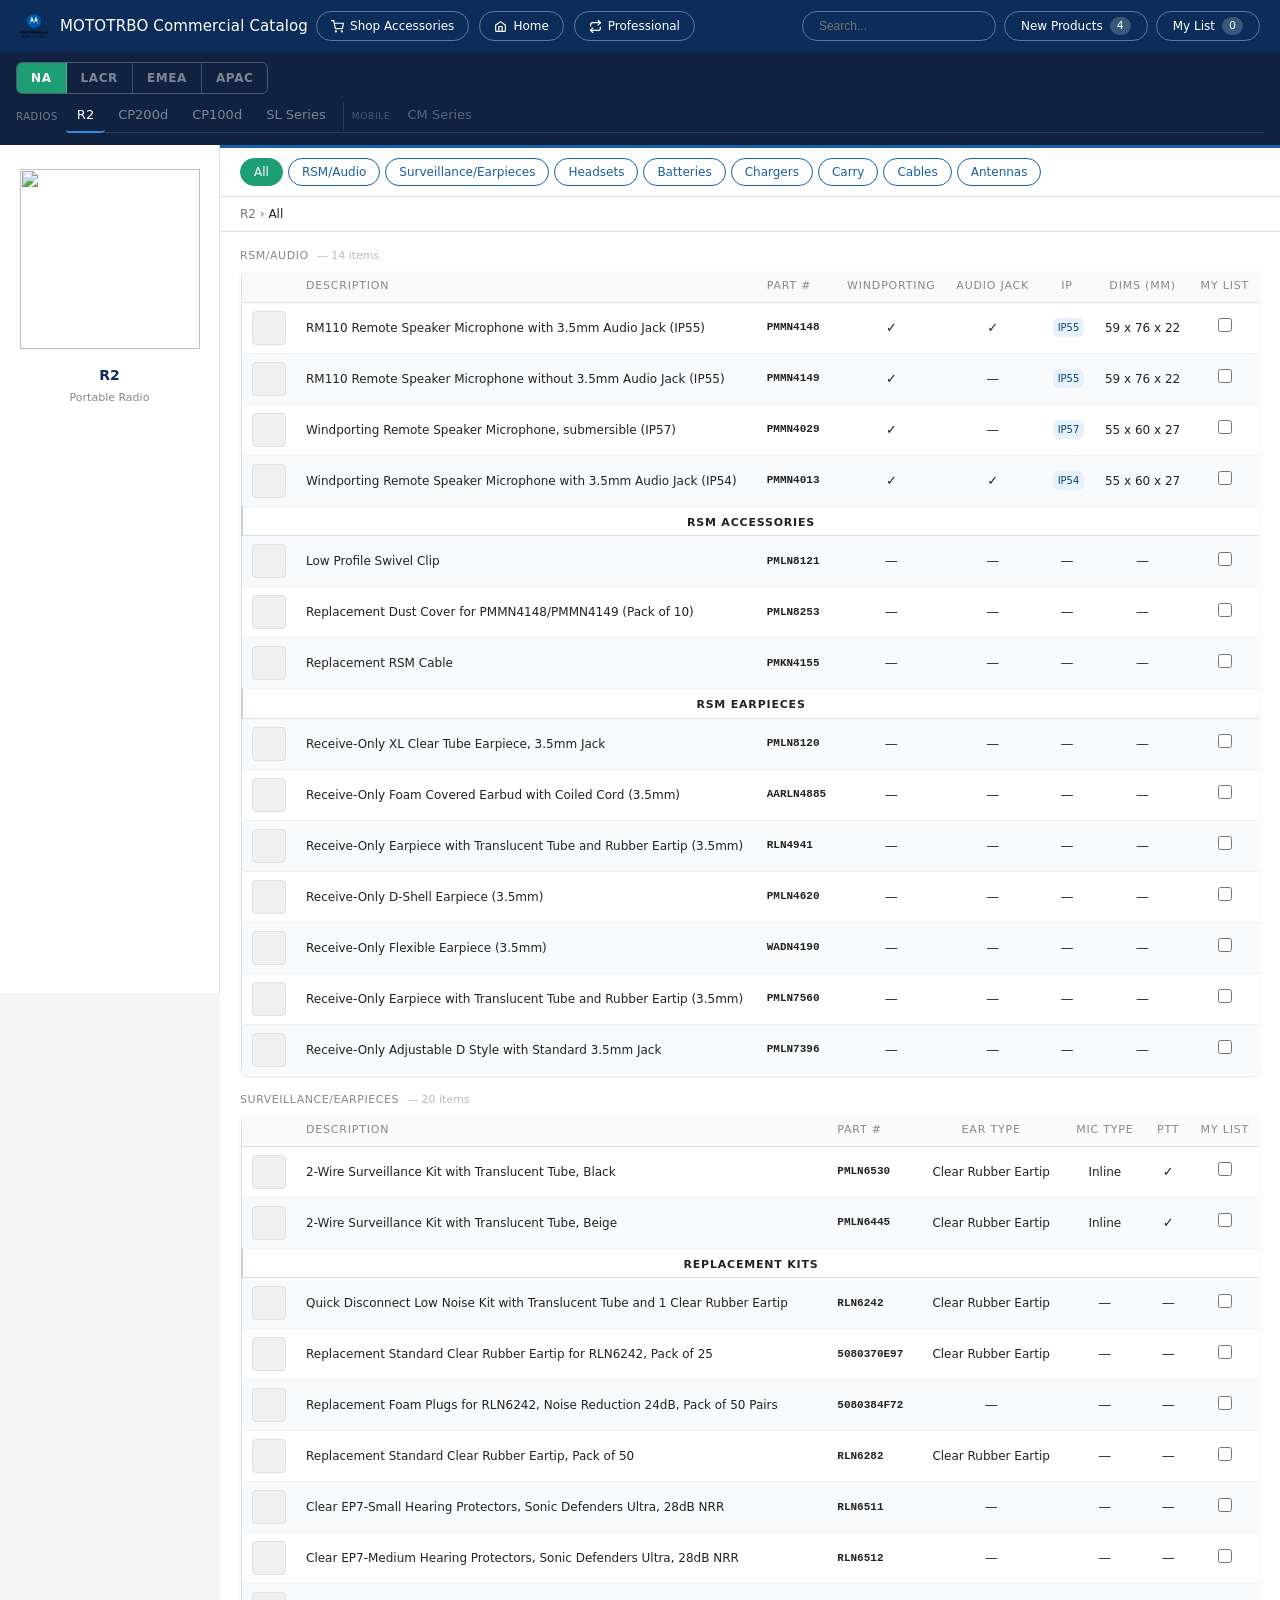
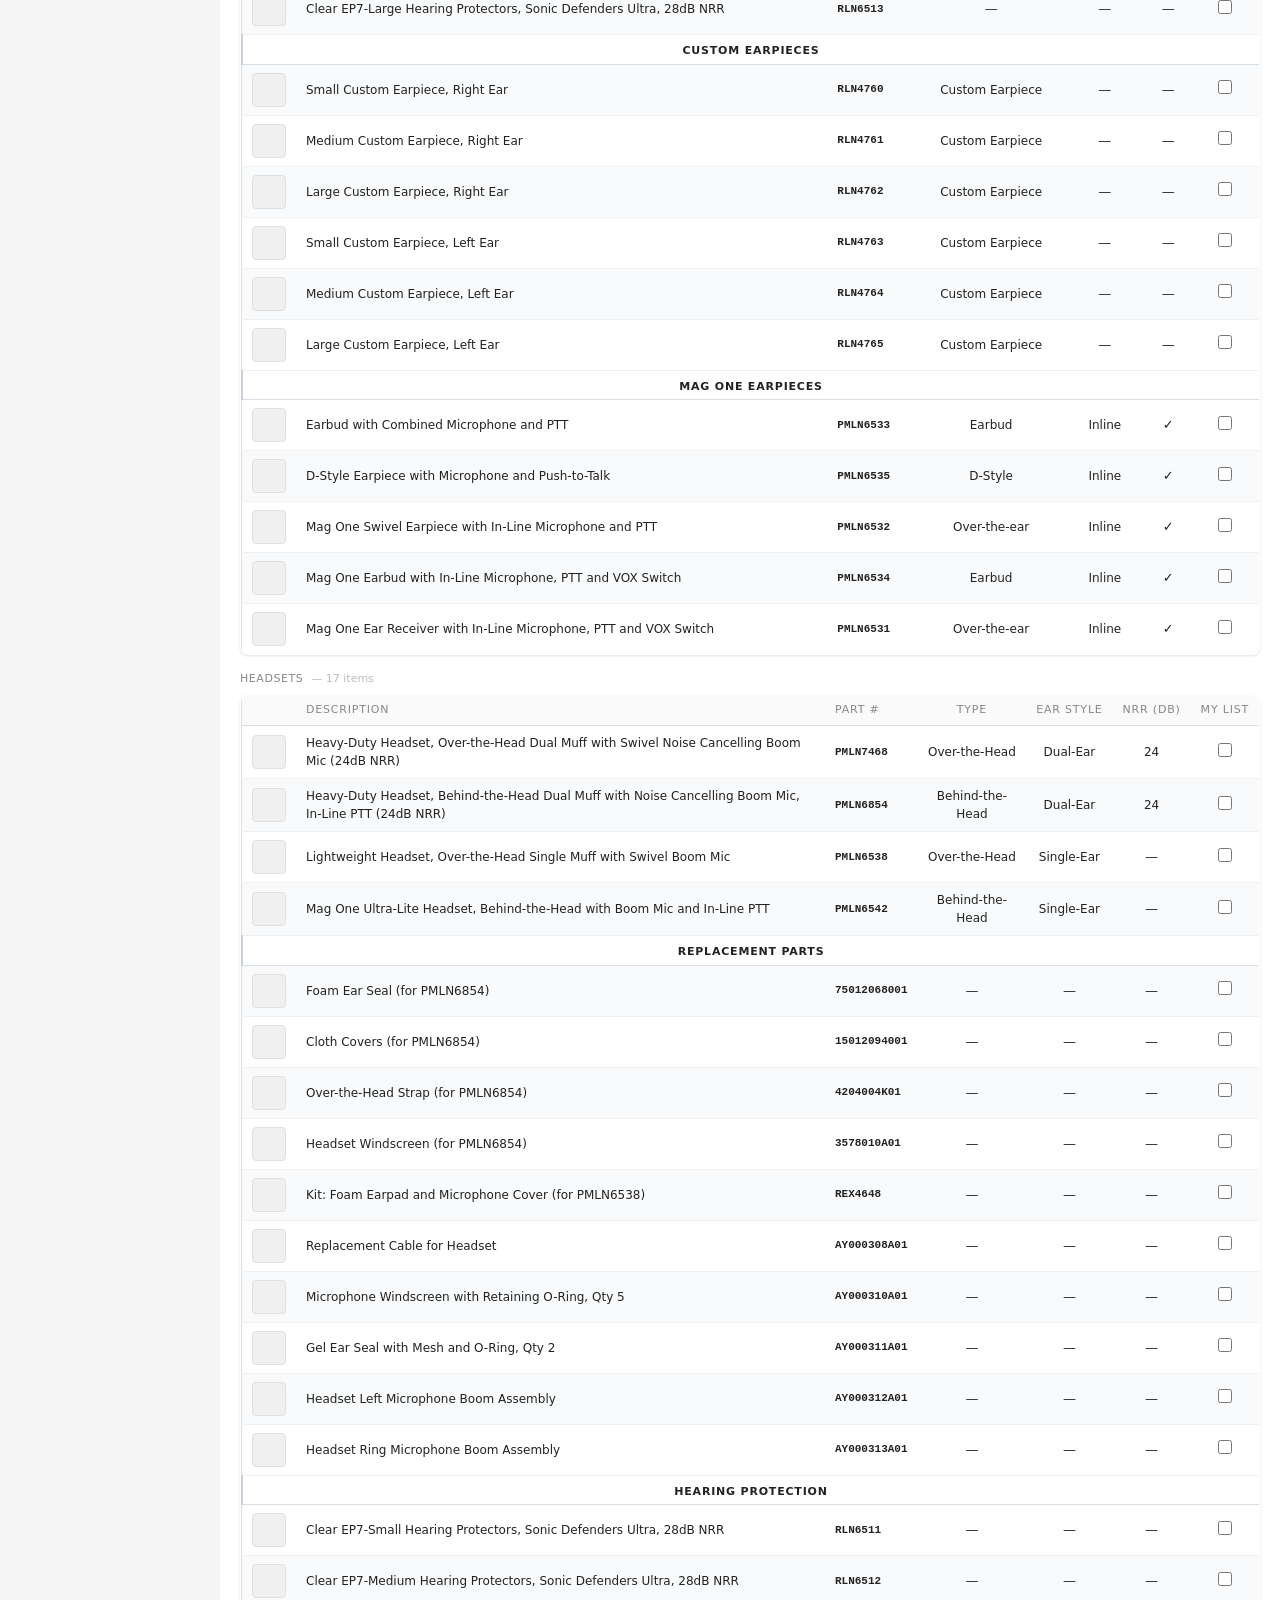
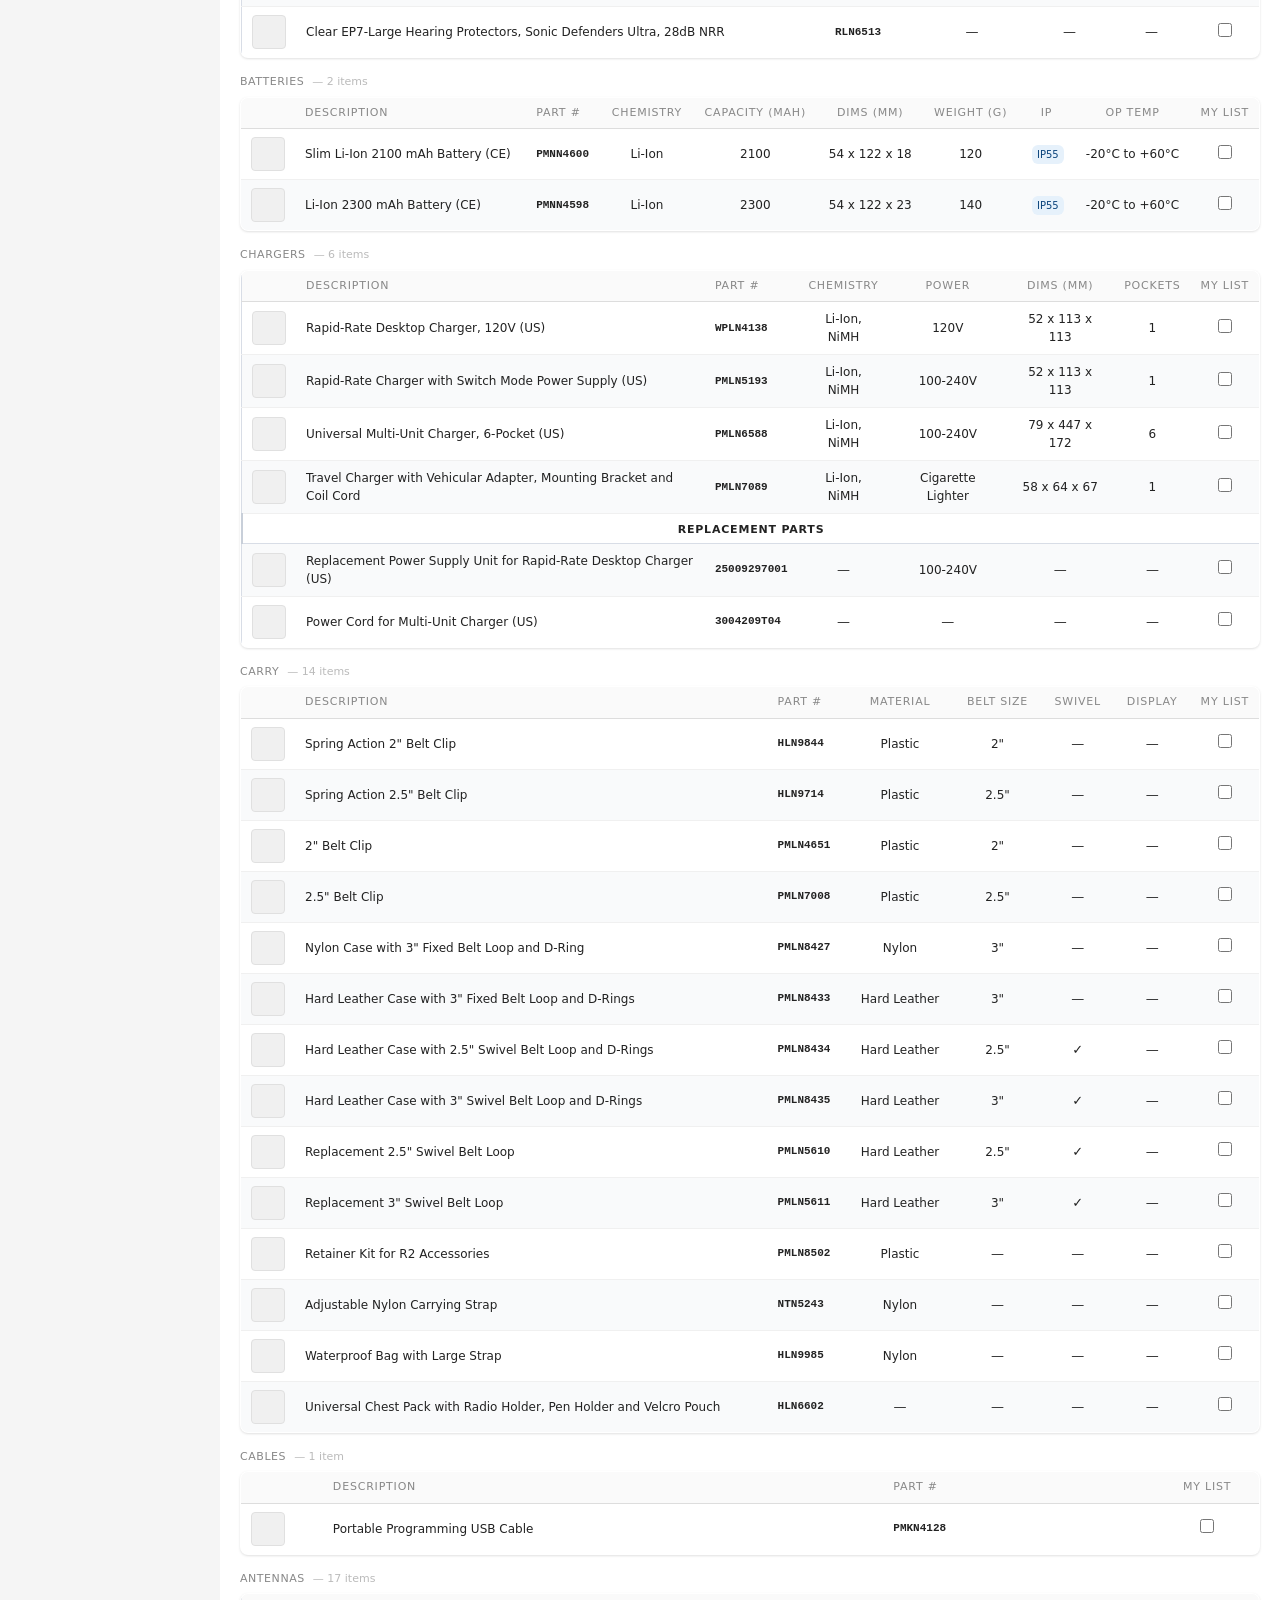
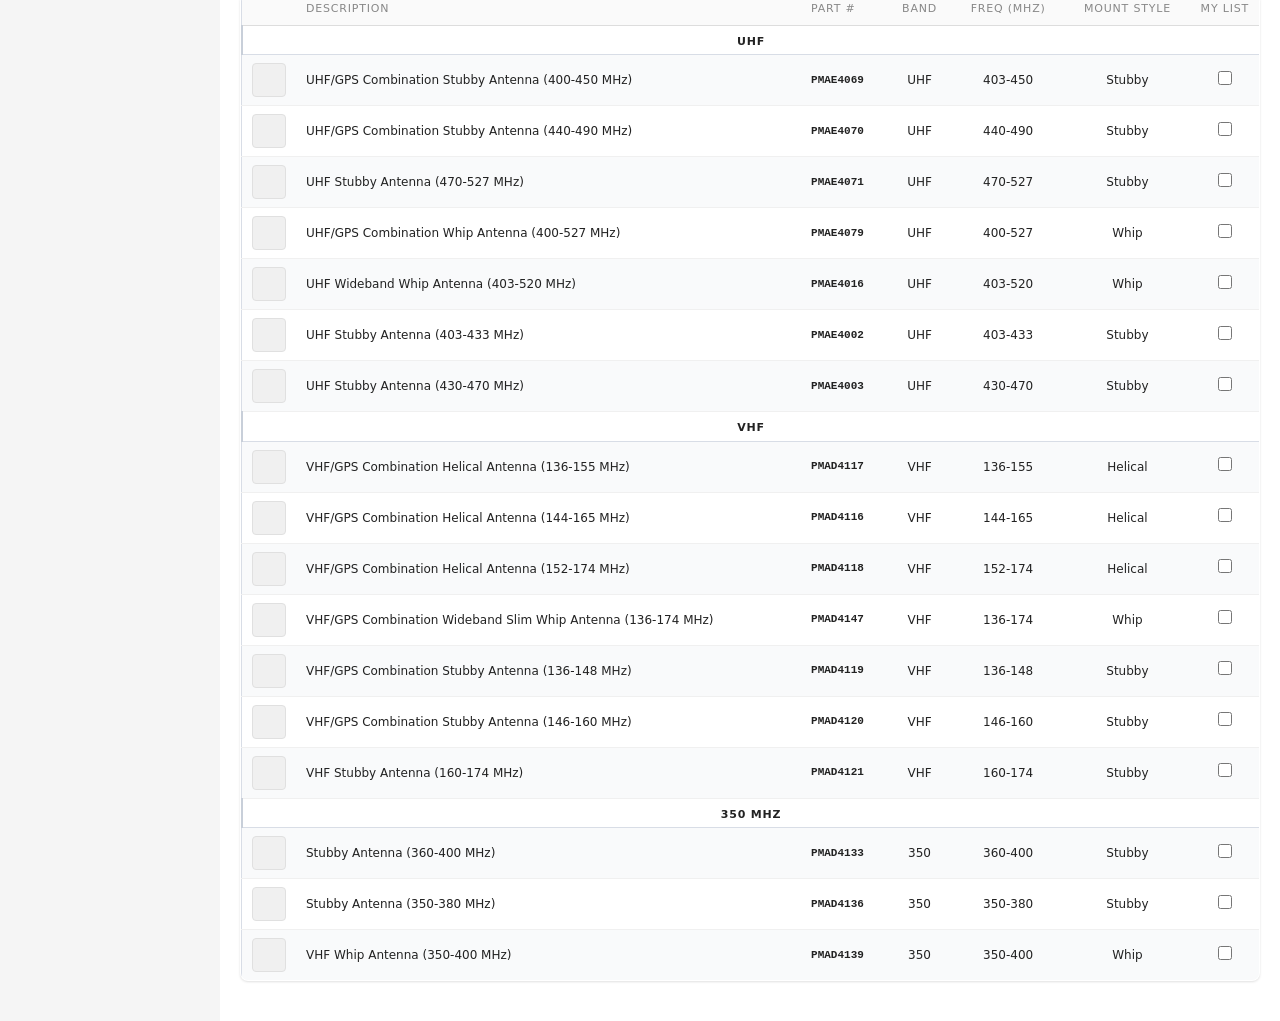
==== pcr-commercial.html @ 9f2c9400 "Category pills: blue inactive, green active" ====
<!DOCTYPE html>
<html lang="en">
<head>
<meta charset="UTF-8">
<meta name="viewport" content="width=device-width, initial-scale=1.0">
<title>PCR Commercial Tier Accessory Catalog</title>
<link rel="stylesheet" href="https://dlun1971.github.io/pcr-catalog/styles.css">
<script src="https://dlun1971.github.io/pcr-catalog/data/r2-data.js"></script>
<script src="https://dlun1971.github.io/pcr-catalog/data/cp200d-data.js"></script>
<script src="https://dlun1971.github.io/pcr-catalog/data/cp100d-data.js"></script>
<script src="https://dlun1971.github.io/pcr-catalog/data/sl-comm-data.js"></script>
<script src="https://dlun1971.github.io/pcr-catalog/data/cm-series-data.js"></script>
<style>
*{box-sizing:border-box;margin:0;padding:0}
body{font-family:system-ui,sans-serif;background:#f5f5f5;min-height:100vh;overflow-y:auto}

/* TOPBAR */
#topbar{background:#0C2D5A;padding:0 20px;display:flex;align-items:center;justify-content:space-between;height:52px;position:sticky;top:0;z-index:100}
#topbar-left{display:flex;align-items:center;gap:12px}
#moto-icon{width:28px;height:28px;display:flex;align-items:center;justify-content:center;flex-shrink:0}
#brand{color:#fff;font-size:15px;font-weight:500;letter-spacing:0.01em}
#mylist-pill{display:flex;align-items:center;gap:7px;border:1px solid rgba(255,255,255,0.35);border-radius:20px;padding:5px 16px;cursor:pointer;color:#fff;font-size:12px;user-select:none}
#mylist-pill:hover{background:rgba(255,255,255,0.1)}#whatsnew-pill:hover{background:rgba(255,255,255,0.1)}#search-pill:hover{background:rgba(255,255,255,0.05)}
#mylist-count{background:rgba(255,255,255,0.2);border-radius:10px;padding:1px 7px;font-size:11px;color:#fff}@keyframes badge-pulse{0%,100%{transform:scale(1);background:rgba(255,255,255,0.2)}50%{transform:scale(1.25);background:#5DCAA5}}#whatsnew-count.pulsing{animation:badge-pulse 1.6s ease-in-out infinite;display:inline-block}

/* RADIO PANEL */
#radio-panel{background:#112240;padding:10px 16px 12px;}
.panel-label{font-size:10px;color:rgba(255,255,255,0.4);text-transform:uppercase;letter-spacing:.06em;margin-bottom:4px;}
.pill-row{display:flex;flex-wrap:wrap;gap:4px;}
.radio-tile-row{display:flex;gap:2px;flex-wrap:wrap;align-items:flex-end;border-bottom:1px solid rgba(255,255,255,0.12);margin-bottom:0;}
.rtile{padding:5px 11px 6px;border-radius:4px;cursor:pointer;border-bottom:2px solid transparent;background:transparent;text-align:center;margin-bottom:-1px;}
.rtile-name{font-size:13px;font-weight:500;color:rgba(255,255,255,0.45);white-space:nowrap;}
.rtile-sub{font-size:9px;color:rgba(255,255,255,0.22);margin-top:2px;white-space:nowrap;}
.rtile.active .rtile-name{color:#fff;}
.rtile.active{border-bottom-color:#378ADD;}
.rtile.active .rtile-sub{color:rgba(255,255,255,0.45);}
.rtile:hover:not(.active) .rtile-name{color:rgba(255,255,255,0.75);}
.rtile.mob .rtile-name{font-size:13px;color:rgba(255,255,255,0.3);}
.rtile.mob.active .rtile-name{color:rgba(255,255,255,0.85);}
.rtile.mob.active{border-bottom-color:#1D9E75;}
.rtile.mob:hover:not(.active) .rtile-name{color:rgba(255,255,255,0.6);}
.tile-sep{width:1px;height:28px;background:rgba(255,255,255,0.12);margin:0 4px;align-self:center;}
.tile-mob-label{font-size:9px;color:rgba(255,255,255,0.25);text-transform:uppercase;letter-spacing:.08em;align-self:flex-end;padding-bottom:8px;margin:0 4px 0 2px;white-space:nowrap;}
.rpill{display:none;}

/* variant pills removed */
.region-seg{display:inline-flex;border:1px solid rgba(255,255,255,0.25);border-radius:6px;overflow:hidden;}
.rseg{padding:6px 14px;font-size:12px;font-weight:600;color:rgba(255,255,255,0.45);background:transparent;border:none;border-right:1px solid rgba(255,255,255,0.2);cursor:pointer;text-transform:uppercase;letter-spacing:.05em;}
.rseg:last-child{border-right:none;}
.rseg.active{background:#1D9E75;color:#fff;}
.rseg:hover:not(.active){background:rgba(255,255,255,0.1);color:#fff;}

/* FILTER STRIP */
#filter-strip{display:flex;align-items:center;gap:8px;padding:10px 0 0;border-top:1px solid rgba(255,255,255,0.08);margin-top:10px}
#filter-label{font-size:10px;color:rgba(255,255,255,0.45);text-transform:uppercase;letter-spacing:0.08em;white-space:nowrap}
.ftoggle{display:flex;align-items:center;gap:6px;padding:4px 12px;border-radius:12px;border:1px solid rgba(255,255,255,0.2);background:transparent;color:#fff;font-size:11px;cursor:pointer;user-select:none;transition:all 0.15s}
.ftoggle:hover{border-color:rgba(255,255,255,0.45)}
.ftoggle.active.f-blue{background:rgba(56,138,221,0.25);border-color:#378ADD}
.ftoggle.active.f-green{background:rgba(29,158,117,0.25);border-color:#1D9E75}
.ftoggle.active.f-amber{background:rgba(186,117,23,0.25);border-color:#BA7517}
.fdot{width:6px;height:6px;border-radius:50%;flex-shrink:0;background:rgba(255,255,255,0.3)}
.ftoggle.active.f-blue .fdot{background:#378ADD}
.ftoggle.active.f-green .fdot{background:#1D9E75}
.ftoggle.active.f-amber .fdot{background:#EF9F27}

/* CONTENT AREA */
#content-area{background:#fff;border-top:3px solid #185FA5}
#cat-bar{padding:10px 20px;display:flex;flex-wrap:wrap;gap:5px;border-bottom:0.5px solid #e0e0e0}
.cpill{padding:4px 13px;border-radius:14px;font-size:12px;cursor:pointer;border:1px solid #185FA5;color:#185FA5;background:transparent;user-select:none;transition:all 0.15s}
.cpill:hover{background:#E6F1FB}
.cpill.active{background:#1D9E75;border-color:#1D9E75;color:#fff}

#toolbar{padding:8px 20px;display:flex;align-items:center;gap:8px;border-bottom:0.5px solid #e0e0e0}
#breadcrumb{font-size:12px;color:#777}
#breadcrumb b{color:#222;font-weight:500}


#table-area{padding:0 20px 40px}
.sec-head{font-size:11px;font-weight:500;color:#888;text-transform:uppercase;letter-spacing:0.05em;padding:16px 0 6px;display:flex;align-items:center;gap:8px}
.sec-count{font-weight:400;color:#bbb;text-transform:none;letter-spacing:0;font-size:11px}
.no-items{font-size:13px;color:#aaa;padding:12px 0}

table.acc-table{width:100%;border-collapse:collapse;font-size:12px}
table.acc-table th{text-align:left;padding:7px 10px;border-bottom:1px solid #ddd;font-size:11px;font-weight:500;color:#888;white-space:nowrap;background:#fafafa}
table.acc-table td{padding:8px 10px;border-bottom:0.5px solid #f0f0f0;color:#222;vertical-align:middle}
table.acc-table tr:last-child td{border-bottom:none}
table.acc-table tr:hover td{background:#f9f9f9}
.img-box{width:34px;height:34px;background:#f0f0f0;border-radius:4px;border:0.5px solid #e0e0e0;flex-shrink:0}
.pn{font-family:monospace;font-size:11px;color:#888}
.chk-yes{color:#1D9E75;text-align:center;font-size:13px}.acc-table td{text-align:center}.acc-table td:nth-child(2){text-align:left}.acc-table td:nth-child(3){text-align:left}
.chk-no{color:#ccc;text-align:center;font-size:13px}
.row-cb{cursor:pointer;width:14px;height:14px}
.spec-tag{display:inline-block;font-size:10px;padding:2px 5px;border-radius:6px;margin-left:3px;vertical-align:middle}
.tag-ip{background:#E6F1FB;color:#0C447C}
.tag-hz{background:#EAF3DE;color:#3B6D11}.tag-ul{background:#EAF3DE;color:#3B6D11}.tag-atex{background:#E6F1FB;color:#0C447C}.tag-csa{background:#FFF3E0;color:#E65100}
#page-wrap{display:flex;align-items:stretch}
#main-col{flex:1;min-width:0}
#radio-sidebar{width:220px;flex-shrink:0;background:#fff;border-right:1px solid #e0e0e0;display:flex;flex-direction:column;align-items:center;padding:24px 16px;position:sticky;top:52px;height:calc(100vh - 52px);overflow:hidden}
#sidebar-img{width:180px;height:180px;object-fit:contain;display:block}
#sidebar-img.hidden{display:none}
#sidebar-placeholder{width:180px;height:180px;background:#f5f5f5;border-radius:8px;display:flex;align-items:center;justify-content:center;color:#ccc;font-size:12px}
#sidebar-name{margin-top:16px;font-size:14px;font-weight:600;color:#0C2D5A;text-align:center}
#sidebar-type{font-size:11px;color:#888;margin-top:4px;text-align:center}
#radio-banner{background:#0D1A2E;padding:10px 16px 12px;display:flex;align-items:center;gap:16px;border-top:1px solid rgba(255,255,255,0.08)}
#radio-banner-img{width:120px;height:90px;object-fit:contain;background:#fff;border-radius:16px;padding:8px;flex-shrink:0;display:block;cursor:zoom-in}
#radio-banner-name{color:#fff;font-size:14px;font-weight:500;margin:0 0 4px}
#radio-banner-specs{display:flex;gap:10px;flex-wrap:wrap}
.rspec{font-size:11px;color:rgba(255,255,255,0.45)}
.rspec-val{color:rgba(255,255,255,0.8);font-weight:500}
#radio-banner-variants{font-size:11px;color:rgba(255,255,255,0.45);margin-top:5px;line-height:1.4}
#lightbox{display:none;position:fixed;top:0;left:0;width:100%;height:100%;background:rgba(0,0,0,0.2);z-index:999;align-items:center;justify-content:center;cursor:pointer}
#lightbox.open{display:flex}
#lightbox img{max-width:50vw;max-height:50vh;object-fit:contain;border-radius:8px;box-shadow:0 8px 40px rgba(0,0,0,0.5)}
</style>
</head>
<body>

<!-- TOPBAR -->
<div id="lightbox" onclick="this.classList.remove('open')"><img id="lightbox-img" src="" alt=""></div>
<div id="topbar">
  <div id="topbar-left">
    <div id="moto-icon"><img src="https://dlun1971.github.io/pcr-catalog/assets/images/motorola-solutions-logo.png" style="width:28px;height:28px;object-fit:contain"></div>
    <span id="brand">MOTOTRBO Commercial Catalog</span>
  </div>
  <a href="https://shop.motorolasolutions.com/shop-two-way-radio-accessories/category/Accessories" target="_blank" title="Shop Motorola Accessories" style="display:flex;align-items:center;gap:6px;border:1px solid rgba(255,255,255,0.35);border-radius:20px;padding:5px 14px;color:#fff;font-size:12px;text-decoration:none;user-select:none;transition:background 0.15s;margin-left:8px" onmouseover="this.style.background='rgba(255,255,255,0.1)'" onmouseout="this.style.background='transparent'"><svg xmlns="http://www.w3.org/2000/svg" width="13" height="13" viewBox="0 0 24 24" fill="none" stroke="currentColor" stroke-width="2.2" stroke-linecap="round" stroke-linejoin="round"><circle cx="9" cy="21" r="1"/><circle cx="20" cy="21" r="1"/><path d="M1 1h4l2.68 13.39a2 2 0 0 0 2 1.61h9.72a2 2 0 0 0 2-1.61L23 6H6"/></svg> Shop Accessories</a>
  <a href="https://dlun1971.github.io/pcr-catalog/pcr-home.html" title="Back to Home" style="display:flex;align-items:center;gap:6px;border:1px solid rgba(255,255,255,0.35);border-radius:20px;padding:5px 14px;color:#fff;font-size:12px;text-decoration:none;user-select:none;transition:background 0.15s;margin-left:10px" onmouseover="this.style.background='rgba(255,255,255,0.1)'" onmouseout="this.style.background='transparent'"><svg xmlns="http://www.w3.org/2000/svg" width="13" height="13" viewBox="0 0 24 24" fill="none" stroke="currentColor" stroke-width="2.2" stroke-linecap="round" stroke-linejoin="round"><path d="M3 9.5L12 3l9 6.5V20a1 1 0 0 1-1 1H4a1 1 0 0 1-1-1z"/><polyline points="9 21 9 12 15 12 15 21"/></svg> Home</a>
  <a href="https://dlun1971.github.io/pcr-catalog/pcr-professional.html" title="Professional Catalog" style="display:flex;align-items:center;gap:6px;border:1px solid rgba(255,255,255,0.35);border-radius:20px;padding:5px 14px;color:#fff;font-size:12px;text-decoration:none;user-select:none;transition:background 0.15s;margin-left:10px" onmouseover="this.style.background='rgba(255,255,255,0.1)'" onmouseout="this.style.background='transparent'"><svg xmlns="http://www.w3.org/2000/svg" width="13" height="13" viewBox="0 0 24 24" fill="none" stroke="currentColor" stroke-width="2.2" stroke-linecap="round" stroke-linejoin="round"><path d="M17 1l4 4-4 4"/><path d="M3 11V9a4 4 0 0 1 4-4h14"/><path d="M7 23l-4-4 4-4"/><path d="M21 13v2a4 4 0 0 1-4 4H3"/></svg> Professional</a>
  <div style="flex:1">
  </div>
  
  <div style="position:relative;display:flex;align-items:center;border:1px solid rgba(255,255,255,0.35);border-radius:20px;padding:0 16px;gap:7px;margin-right:8px;cursor:text;height:30px;box-sizing:border-box"><input id="search-input" placeholder="Search..." oninput="onSearchInput()" style="background:transparent;border:none;outline:none;color:#fff;font-size:12px;width:160px"><span id="search-clear" onclick="clearSearch()" style="display:none;cursor:pointer;color:rgba(255,255,255,0.6);font-size:16px;line-height:1;user-select:none">×</span></div><div id="whatsnew-pill" onclick="toggleWhatsNewPanel()" style="display:flex;align-items:center;gap:7px;border:1px solid rgba(255,255,255,0.35);border-radius:20px;padding:5px 16px;cursor:pointer;color:#fff;font-size:12px;user-select:none;margin-right:8px">New Products <span id="whatsnew-count" style="background:rgba(255,255,255,0.2);border-radius:10px;padding:1px 7px;font-size:11px;color:#fff">0</span></div><div id="mylist-pill" onclick="toggleMyListPanel()">
    My List <span id="mylist-count">0</span>
  </div>
</div>

<!-- RADIO PANEL -->
<div id="radio-panel">
  <div style="display:flex;align-items:center;justify-content:space-between;margin-bottom:6px;">
    <div id="region-seg-row" class="region-seg">
      <div class="rseg active" onclick="selectRegion('NA')">NA</div>
      <div class="rseg" onclick="selectRegion('LACR')">LACR</div>
      <div class="rseg" onclick="selectRegion('EMEA')">EMEA</div>
      <div class="rseg" onclick="selectRegion('APAC')">APAC</div>
    </div>
  </div>
  <div style="display:flex;align-items:center;gap:8px;">
    <div class="panel-label" style="margin-bottom:0;white-space:nowrap;">Radios</div>
    <div class="pill-row" id="portable-pills" style="flex:1"></div>
  </div>

  <div id="variant-info" style="display:none;padding:8px 0 0;border-top:1px solid rgba(255,255,255,0.08);margin-top:6px;font-size:11px;color:rgba(255,255,255,0.65);line-height:1.5"></div>

  <div id="mobile-pills" style="display:none"></div>

  </div>


<!-- CONTENT AREA -->
<div id="page-wrap">
<div id="radio-sidebar">
  <img id="sidebar-img" class="hidden" src="" alt="">
  <div id="sidebar-placeholder">No image</div>
  <div id="sidebar-name"></div>
  <div id="sidebar-type"></div>
  <div id="sidebar-acc" style="display:none;margin-top:16px;text-align:center">
    <img id="sidebar-acc-img" src="" style="width:160px;height:160px;object-fit:contain;cursor:zoom-in" onclick="openLightbox(this.src)" alt="">
    <div id="sidebar-acc-desc" style="font-size:11px;color:#444;margin-top:8px;padding:0 8px;line-height:1.4"></div>
    <div id="sidebar-acc-pn" style="font-size:11px;font-family:monospace;color:#888;margin-top:4px"></div>
    <div id="sidebar-acc-back" onclick="restoreRadioSidebar()" style="margin-top:10px;font-size:11px;color:#185FA5;cursor:pointer">&#8592; Back to radio</div>
  </div>
</div>
<div id="main-col">
<div id="content-area">
  <div id="cat-bar"></div>
  <div id="toolbar">
    <span id="breadcrumb"><b>Select a radio</b></span>
  </div>
  <div id="table-area"></div>
</div>
</div>
</div>


<!-- WHATS NEW PANEL --><div id="whatsnew-overlay" onclick="closeWhatsNewPanel()" style="display:none;position:fixed;top:0;left:0;width:100%;height:100%;background:rgba(0,0,0,0.3);z-index:200"></div><div id="whatsnew-panel" style="display:none;position:fixed;top:0;right:0;width:400px;height:100%;background:#fff;z-index:201;box-shadow:-4px 0 20px rgba(0,0,0,0.15);flex-direction:column"><div style="background:#0C2D5A;padding:16px 20px;display:flex;align-items:center;justify-content:space-between"><span style="color:#fff;font-size:15px;font-weight:500">New Products</span><span onclick="closeWhatsNewPanel()" style="color:rgba(255,255,255,0.7);cursor:pointer;font-size:20px;line-height:1">&times;</span></div><div id="whatsnew-items" style="flex:1;overflow-y:auto;padding:12px 16px"></div></div><!-- MY LIST PANEL -->
<div id="mylist-overlay" onclick="closeMyListPanel()" style="display:none;position:fixed;top:0;left:0;width:100%;height:100%;background:rgba(0,0,0,0.3);z-index:200"></div>
<div id="mylist-panel" style="display:none;position:fixed;top:0;right:0;width:360px;height:100%;background:#fff;z-index:201;box-shadow:-4px 0 20px rgba(0,0,0,0.15);flex-direction:column">
  <div style="background:#0C2D5A;padding:16px 20px;display:flex;align-items:center;justify-content:space-between">
    <span style="color:#fff;font-size:15px;font-weight:500">My List</span>
    <span onclick="closeMyListPanel()" style="color:rgba(255,255,255,0.7);cursor:pointer;font-size:20px;line-height:1">&times;</span>
  </div>
  <div id="mylist-items" style="flex:1;overflow-y:auto;padding:12px 16px"></div>
  <div style="padding:12px 16px;border-top:1px solid #e0e0e0;display:flex;gap:8px">
    <button onclick="clearMyList()" style="flex:1;padding:8px;border:1px solid #ccc;border-radius:4px;background:#fff;color:#555;font-size:12px;cursor:pointer">Clear All</button>
    <button onclick="generateReport()" style="flex:2;padding:8px;border:none;border-radius:4px;background:#0C2D5A;color:#fff;font-size:12px;font-weight:500;cursor:pointer">Generate Report</button>
  </div>
</div>


<script>
// ---- DATA MAP ----

const REGIONS = {
  NA: {
    portable: [
      {label:'R2',key:'r2',variants:null},
      {label:'CP200d',key:'cp200d',variants:'CP200d · DEP450 · DP1400 · XiR P3688'},
      {label:'CP100d',key:'cp100d',variants:'CP100d · DEP250 · DP540 · DP560 · DP580 · CP261'},
      {label:'SL Series',key:'slcomm',variants:'SL300 · SL500 · SL1600 · SL1M'},
    ],
    mobile: [
      {label:'CM Series',key:'cmseries',variants:'CM200d · CM300d · DEM300 · DEM400 · DM1400 · DM1600'},
    ]
  },
  LACR: {
    portable: [
      {label:'R2',key:'r2',variants:null},
      {label:'DEP450',key:'cp200d',variants:'DEP450 · CP200d'},
      {label:'DEP250',key:'cp100d',variants:'DEP250 · DP540 · DP560 · DP580'},
      {label:'SL500',key:'slcomm',variants:'SL500 · SL300'},
    ],
    mobile: [
      {label:'DEM Series',key:'cmseries',variants:'DEM300 · DEM400'},
    ]
  },
  EMEA: {
    portable: [
      {label:'R2',key:'r2',variants:null},
      {label:'DP1400',key:'cp200d',variants:'DP1400 · DEP450'},
      {label:'DP540 Series',key:'cp100d',variants:'DP540 · DP560 · DP580 · CP261'},
      {label:'SL1600',key:'slcomm',variants:'SL1600 · SL1M'},
    ],
    mobile: [
      {label:'DM Series',key:'cmseries',variants:'DM1400 · DM1600'},
    ]
  },
  APAC: {
    portable: [
      {label:'R2',key:'r2',variants:null},
      {label:'XiR P3688',key:'cp200d',variants:'XiR P3688 · DEP450'},
      {label:'XiR C Series',key:'cp100d',variants:'XiR C1200 · XiR C2620 · XiR C2660'},
      {label:'SL1M',key:'slcomm',variants:'SL1M · SL1600'},
    ],
    mobile: [
      {label:'XiR M Series',key:'cmseries',variants:'XiR M3188 · XiR M3688'},
    ]
  }
};

const PORTABLE_RADIOS = [
  {label:'R2',           key:'r2'},
  {label:'CP200d Series',key:'cp200d'},
  {label:'CP100d Series',key:'cp100d'},
  {label:'SL Series',    key:'slcomm'},
];

const MOBILE_RADIOS = [
  {label:'CM Series', key:'cmseries'},
];

const VARIANT_MAP = {};

const VARIANT_INFO = {};
const PORTABLE_CATS = ['All','RSM/Audio','Surveillance/Earpieces','Headsets','Batteries','Chargers','Carry','Cables','Antennas'];
const LABEL_TO_KEY = {
  'Description':'desc','Part Number':'part','Part #':'part','IMPRES':'impres',
  'Chemistry':'chem','Typical Capacity (mAh)':'capacity_mah','Capacity (mAh)':'capacity_mah',
  'Dimensions (mm)':'dims_mm','Weight':'weight_g','Weight (g)':'weight_g',
  'HazLoc':'hazloc','IP':'ip','IP Rating':'ip','Op Temp':'op_temp','Pockets':'pockets',
  'Power':'pwr_src','Intel Audio':'intel_audio','Noise Cancel':'noise_cancel',
  'Ear Type':'ear_type','Mic Type':'mic_type','Full Duplex':'full_duplex',
  'Type':'headset_type','Ear Style':'ear_style','NRR (dB)':'nrr_db',
  'Material':'material','Belt Size':'belt_sz','Swivel':'swivel','Display':'display','D-Rings':'d_rings',
  'Band':'band','Freq (MHz)':'freq_mhz','Length (cm)':'len_cm',
  'PTT':'ptt','Talk Time (hr)':'talk_time_hr','Charge Time (hr)':'charge_time_hr',
};
const COL_KEY = LABEL_TO_KEY;
const COLS_BY_SECTION = {
  'RSM/Audio':              [{key:'windporting',label:'Windporting'},{key:'audio_jack',label:'Audio Jack'},{key:'ip',label:'IP'},{key:'dims_mm',label:'Dims (mm)'}],
  'Surveillance/Earpieces': [{key:'ear_type',label:'Ear Type'},{key:'mic_type',label:'Mic Type'},{key:'ptt',label:'PTT'}],
  'Headsets':               [{key:'headset_type',label:'Type'},{key:'ear_style',label:'Ear Style'},{key:'nrr_db',label:'NRR (dB)'}],
  'Batteries':              [{key:'chem',label:'Chemistry'},{key:'capacity_mah',label:'Capacity (mAh)'},{key:'dims_mm',label:'Dims (mm)'},{key:'weight_g',label:'Weight (g)'},{key:'ip',label:'IP'},{key:'op_temp',label:'Op Temp'}],
  'Chargers':               [{key:'chem',label:'Chemistry'},{key:'pwr_src',label:'Power'},{key:'dims_mm',label:'Dims (mm)'},{key:'pockets',label:'Pockets'}],
  'Carry':                  [{key:'material',label:'Material'},{key:'belt_sz',label:'Belt Size'},{key:'swivel',label:'Swivel'},{key:'display',label:'Display'}],
  'Cables':                 [],
  'Antennas':               [{key:'band',label:'Band'},{key:'freq_mhz',label:'Freq (MHz)'},{key:'len_cm',label:'Length (cm)'},{key:'ant_type',label:'Type'}],
  'Microphones':            [{key:'mic_style',label:'Style'}],
  'Mic Accessories':        [],
  'Vehicle PTT':            [],
  'Installation':           [],
  'Speakers':               [],
  'Antennas':               [{key:'band',label:'Band'},{key:'freq_mhz',label:'Freq (MHz)'},{key:'ant_type',label:'Mount Style'}],
};
const MOBILE_CATS   = ['All','Microphones','Mic Accessories','Vehicle PTT','Installation','Speakers','Cables','Antennas'];

const PART_IMAGES = {};
fetch('https://dlun1971.github.io/catalog-files/part-images.json')
  .then(r => r.json())
  .then(data => { Object.assign(PART_IMAGES, data); render(); });

const RADIO_IMAGES = {
  r2:       'https://www.motorolasolutions.com/content/dam/msi/images/products/two-way-radios/mototrbo/portable-radios/r7-series/nile-front.png',
  cp200d:   'https://www.motorolasolutions.com/content/dam/msi/images/solution-finder/cp_200d_front_500x500px.jpg',
  cp100d:   'https://www.motorolasolutions.com/content/dam/msi/images/products/two-way-radios/mototrbo/portable-radios/sl3500e/cp100d-image.png',
  slcomm:   'https://www.motorolasolutions.com/content/dam/msi/images/solution-finder/sl_300_front_500x500px.jpg',
  cmseries: 'https://www.motorolasolutions.com/content/dam/msi/images/products/two-way-radios/mototrbo/mobile-radios/cm300d/CM300d_Front_324x324.jpg',
};

function updateSidebar() {
  var img = document.getElementById('sidebar-img');
  var placeholder = document.getElementById('sidebar-placeholder');
  var name = document.getElementById('sidebar-name');
  var type = document.getElementById('sidebar-type');
  var url = RADIO_IMAGES[currentRadioKey];
  name.textContent = currentRadio || '';
  type.textContent = isMobile ? 'Mobile Radio' : 'Portable Radio';
  if (url) {
    img.src = url;
    img.classList.remove('hidden');
    placeholder.style.display = 'none';
  } else {
    img.classList.add('hidden');
    placeholder.style.display = 'flex';
  }
  var hero = document.getElementById('panel-hero-img');
  if (hero) hero.src = url || '';
}

// ---- STATE ----
let currentRadio   = null;
let currentRadioKey = null;
let currentVariant = null;
let currentCat     = 'All';
let currentFilters = {impres:false, hazloc:false, ip:false};
let myList         = [];
let isMobile       = false;
let currentRegion  = 'NA';


function selectRegion(r) {
  currentRegion = r;
  var reg = REGIONS[r] || REGIONS.NA;
  var all = reg.portable.concat(reg.mobile);
  var match = all.find(function(x){return x.key===currentRadioKey;});
  if (match) {
    currentRadio = match.label;
    var info = document.getElementById('variant-info');
    if (match.variants) { info.textContent = match.variants; info.style.display = 'block'; }
    else { info.textContent = ''; info.style.display = 'none'; }
    buildPortablePills();
    buildMobilePills();
    updateSidebar();
    updateBreadcrumb();
  } else {
    var first = reg.portable[0];
    buildPortablePills();
    buildMobilePills();
    selectRadio(first.label, first.key, false);
    var info = document.getElementById('variant-info');
    if (first.variants) { info.textContent = first.variants; info.style.display = 'block'; }
    else { info.textContent = ''; info.style.display = 'none'; }
  }
}
// ---- INIT ----
const RADIOS_DATA = {
  r2:       R2_DATA,
  cp200d:   CP200D_DATA,
  cp100d:   CP100D_DATA,
  slcomm:   SL_COMM_DATA,
  cmseries: CM_SERIES_DATA,
};

function init() {
  currentRegion = 'NA';
  var info = document.getElementById('variant-info');
  if (info) { info.textContent = ''; info.style.display = 'none'; }
  buildPortablePills();
  buildMobilePills();
  var first = REGIONS.NA.portable[0];
  selectRadio(first.label, first.key, false);
}

function buildPortablePills() {
  var vc = {"r2":"global","cp200d":"4 variants","cp100d":"7 variants","slcomm":"4 variants","cmseries":"6 variants"};
  const row = document.getElementById('portable-pills');
  row.innerHTML = '';
  row.className = 'radio-tile-row';
  const portRadios = (REGIONS[currentRegion] || REGIONS.NA).portable;
  portRadios.forEach(r => {
    const d = document.createElement('div');
    d.className = 'rtile' + (r.key === currentRadioKey && !isMobile ? ' active' : '');
    var sub = vc[r.key] || '';
    d.innerHTML = '<div class="rtile-name">' + r.label + '</div>';
    d.onclick = () => {
      selectRadio(r.label, r.key, false);
      var info = document.getElementById('variant-info');
      if (r.variants) { info.textContent = r.variants; info.style.display = 'block'; }
      else { info.textContent = ''; info.style.display = 'none'; }
    };
    row.appendChild(d);
  });
  var sep = document.createElement('div'); sep.className = 'tile-sep'; row.appendChild(sep);
  var ml = document.createElement('div'); ml.className = 'tile-mob-label'; ml.textContent = 'Mobile'; row.appendChild(ml);
  const mobRadios = (REGIONS[currentRegion] || REGIONS.NA).mobile;
  mobRadios.forEach(r => {
    const d = document.createElement('div');
    d.className = 'rtile mob' + (r.key === currentRadioKey && isMobile ? ' active' : '');
    var sub = vc[r.key] || '';
    d.innerHTML = '<div class="rtile-name">' + r.label + '</div>';
    d.onclick = () => {
      selectRadio(r.label, r.key, true);
      var info = document.getElementById('variant-info');
      if (r.variants) { info.textContent = r.variants; info.style.display = 'block'; }
      else { info.textContent = ''; info.style.display = 'none'; }
    };
    row.appendChild(d);
  });
  const regionRow = document.getElementById('region-seg-row');
  if (regionRow) {
    regionRow.querySelectorAll('.rseg').forEach(b => b.classList.toggle('active', b.textContent.trim()===currentRegion));
  }
}

function buildMobilePills() { }

function selectRadio(label, key, mobile) {
  currentRadio    = label;
  currentRadioKey = key;
  isMobile        = mobile;
  currentCat      = 'All';
  currentVariant  = null;
  buildPortablePills();
  buildMobilePills();
  buildVariantStrip(key);
  buildCatBar();
  render();
  updateSidebar();
}

function buildVariantStrip(key) {
  var info = document.getElementById('variant-info');
  var text = VARIANT_INFO[key];
  if (text) {
    info.textContent = text;
    info.style.display = 'block';
  } else {
    info.textContent = '';
    info.style.display = 'none';
  }
}

function buildCatBar() {
  const bar = document.getElementById('cat-bar');
  bar.innerHTML = '';
  const cats = isMobile ? MOBILE_CATS : PORTABLE_CATS;
  cats.forEach(c => {
    const d = document.createElement('div');
    d.className = 'cpill' + (c === currentCat ? ' active' : '');
    d.textContent = c;
    d.onclick = () => {
      currentCat = c;
      buildCatBar();
      render();
    };
    bar.appendChild(d);
  });
}



function updateBreadcrumb() {
  const bc = document.getElementById('breadcrumb');
  bc.innerHTML = (currentRadio || '') + ' &rsaquo; <b>' + currentCat + '</b>';
}

// ---- RENDER ----
function render() {
  var area   = document.getElementById('table-area');
  var search = document.getElementById('search-input').value.toLowerCase().trim();
  if (search.length > 0) { renderGlobalSearch(search, area); return; }
  updateBreadcrumb();
  var rd = RADIOS_DATA[currentRadioKey.toLowerCase()];
  if (!rd || !rd.length) { area.innerHTML = '<div class="no-items">No data available for this radio.</div>'; return; }
  var sections = [];
  if (currentCat === 'All') {
    sections = rd.map(function(s) { return {name: s.name||s.label, items: s.items||[], cols: (s.cols||s.columns||COLS_BY_SECTION[s.name||s.label]||[]).map(function(c){return typeof c==='string'?{key:LABEL_TO_KEY[c]||c.toLowerCase().replace(/ /g,'_'),label:c}:c;})}; });
  } else {
    var found = rd.find(function(s){return (s.name||s.label||'').toLowerCase()===currentCat.toLowerCase();});
    if (found) sections = [{name:found.name||found.label, items:found.items||[], cols:(found.cols||found.columns||COLS_BY_SECTION[found.name||found.label]||[]).map(function(c){return typeof c==='string'?{key:LABEL_TO_KEY[c]||c.toLowerCase().replace(/ /g,'_'),label:c}:c;})}];
  }
  if (currentFilters.impres) sections = sections.map(function(s){return {name:s.name,cols:s.cols,items:s.items.filter(function(i){return i.impres===true;})};});
  if (currentFilters.hazloc) sections = sections.map(function(s){return {name:s.name,cols:s.cols,items:s.items.filter(function(i){return i.hazloc&&i.hazloc!=='';})};});
  if (currentFilters.ip)     sections = sections.map(function(s){return {name:s.name,cols:s.cols,items:s.items.filter(function(i){return i.ip&&i.ip!=='';})};});
  sections = sections.filter(function(s){return s.items.length>0;});
  if (!sections.length) { area.innerHTML = '<div class="no-items">No accessories match the current filters.</div>'; return; }
  area.innerHTML = buildSectionsHTML(sections);
}

function renderGlobalSearch(search, area) {
  var allRadios = PORTABLE_RADIOS.concat(MOBILE_RADIOS);
  var totalItems = 0;
  var matchedRadios = 0;
  var html = '';
  allRadios.forEach(function(r) {
    var rd = RADIOS_DATA[r.key.toLowerCase()];
    if (!rd || !rd.length) return;
    var radioHtml = '';
    var radioItems = 0;
    rd.forEach(function(s) {
      var sname = s.name||s.label||'';
      var cols = (s.cols||s.columns||COLS_BY_SECTION[sname]||[]).map(function(c){return typeof c==='string'?{key:LABEL_TO_KEY[c]||c.toLowerCase().replace(/ /g,'_'),label:c}:c;});
      var items = (s.items||[]).filter(function(i){return (i.pn||i.part||'').toLowerCase().includes(search)||(i.desc||'').toLowerCase().includes(search);});
      if (currentFilters.impres) items = items.filter(function(i){return i.impres===true;});
      if (currentFilters.hazloc) items = items.filter(function(i){return i.hazloc&&i.hazloc!=='';});
      if (currentFilters.ip)     items = items.filter(function(i){return i.ip&&i.ip!=='';});
      if (!items.length) return;
      radioItems += items.length;
      radioHtml += buildSectionsHTML([{name:sname, items:items, cols:cols}]);
    });
    if (!radioItems) return;
    totalItems += radioItems;
    matchedRadios++;
    html += '<div class="sec-head" style="background:#f0f4fa;padding:8px 10px;border-radius:4px;margin-top:16px;color:#0C2D5A;font-size:12px;font-weight:600;text-transform:none;letter-spacing:0">';
    html += r.label + ' <span class="sec-count">— ' + radioItems + ' item' + (radioItems!==1?'s':'') + '</span></div>';
    html += radioHtml;
  });
  var bc = document.getElementById('breadcrumb');
  if (totalItems === 0) {
    bc.innerHTML = 'Search: <b>"' + search + '"</b> › No results';
    area.innerHTML = '<div class="no-items">No accessories found matching "' + search + '".</div>';
  } else {
    bc.innerHTML = 'Search: <b>"' + search + '"</b> › ' + totalItems + ' result' + (totalItems!==1?'s':'') + ' across ' + matchedRadios + ' radio' + (matchedRadios!==1?'s':'');
    area.innerHTML = html;
  }
}

function buildSectionsHTML(sections) {
  var html = '';
  sections.forEach(function(sec) {
    var specKeys = (sec.cols||[]).filter(function(c){return !['desc','pn','part','description'].includes((c.key||c).toLowerCase());});
    html += '<div class="sec-head">' + sec.name + ' <span class="sec-count">— ' + sec.items.length + ' item' + (sec.items.length!==1?'s':'') + '</span></div>';
    var noSpec = specKeys.length === 0;
    html += '<table class="acc-table">' + (noSpec ? '<colgroup><col style="width:42px"><col style="width:55%"><col style="width:180px"><col style="width:36px"></colgroup>' : '') + '<thead><tr>';
    html += '<th style="width:42px"></th>';
    html += '<th>Description</th>';
    html += '<th>Part #</th>';
    specKeys.forEach(function(c){html += '<th style="text-align:center">' + (c.label||c) + '</th>';});
    html += '<th style="width:36px;text-align:center;color:#888\">My List</th>';
    html += '</tr></thead><tbody>';
    var lastGroup = null;
    sec.items.forEach(function(item) {
      if (item.group && item.group !== lastGroup) {
        lastGroup = item.group;
        html += '<tr class="antenna-group-row"><td colspan="100" class="acc-subsection-title" style="padding:8px 10px 4px 10px;background:var(--surface);border-bottom:1px solid var(--border)">' + item.group + '</td></tr>';
      }
      var pn   = item.pn||item.part||'';
      var desc = item.desc||item.description||'';
      var inList = myList.includes(pn);
      var thumbUrl = PART_IMAGES[pn];
      if (!thumbUrl) {
        var _base = pn.replace(/[A-D]$/, '').replace(/0[1-4]$/, '');
        if (_base !== pn) thumbUrl = PART_IMAGES[_base];
      }
      if (!thumbUrl) { var _sfx = ['A','B','C','D','01','02','03','04']; for (var _i=0;_i<_sfx.length;_i++) { if (PART_IMAGES[pn+_sfx[_i]]) { thumbUrl = PART_IMAGES[pn+_sfx[_i]]; break; } } }
      html += '<tr style="cursor:pointer" onclick="showAccSidebar(\'' + pn + '\',\'' + desc.replace(/'/g,' ') + '\')">';
html += '<td>' + (thumbUrl ? '<img src="' + thumbUrl + '" style="width:34px;height:34px;object-fit:contain;border-radius:4px;border:0.5px solid #e0e0e0;cursor:pointer">' : '<div class="img-box"></div>') + '</td>';
      html += '<td>' + desc + '</td>';
      html += '<td class="pn" title="Click to copy" style="cursor:pointer" onclick="copyPN(this,\'' + pn + '\')">' + pn + '</td>';
      specKeys.forEach(function(c) {
        var k = c.key||c;
        var dataKey = LABEL_TO_KEY[k]||k;
        var v = item[dataKey];
        if (v===true) html += '<td class="chk-yes" style="text-align:center">&#10003;</td>';
        else if (v===false||v===null||v===undefined||v==='') html += '<td class="chk-no" style="text-align:center">—</td>';
        else if (dataKey==='ip') html += '<td style="text-align:center"><span class="spec-tag tag-ip">' + v + '</span></td>';
        else if (k==='hazloc') html += '<td style="text-align:center">' + (v==='UL'?'<span class="spec-tag tag-ul">UL</span>':v==='ATEX'?'<span class="spec-tag tag-atex">ATEX</span>':v==='CSA'?'<span class="spec-tag tag-csa">CSA</span>':v?'<span class="spec-tag tag-hz">'+v+'</span>':'<span class="chk-no">—</span>') + '</td>';
        else html += '<td style="text-align:center">' + v + '</td>';
      });
      html += '<td><input type="checkbox" class="row-cb"' + (inList?' checked':'') + ' onchange="toggleItem(\'' + pn + '\',this.checked)"></td>';
      html += '</tr>';
    });
    html += '</tbody></table>';
  });
  return html;
}

// ---- MY LIST ----
function onSearchInput() {var q = document.getElementById("search-input").value;document.getElementById("search-clear").style.display = q ? "inline" : "none";render();}function clearSearch() {document.getElementById("search-input").value = "";document.getElementById("search-clear").style.display = "none";render();}function toggleItem(pn, checked) {
  if (checked && !myList.includes(pn)) myList.push(pn);
  else if (!checked) myList = myList.filter(p => p !== pn);
  document.getElementById('mylist-count').textContent = myList.length;
}

function copyPN(el, pn) {
  navigator.clipboard.writeText(pn);
  var orig = el.textContent;
  el.textContent = 'Copied!';
  el.style.color = '#1D9E75';
  setTimeout(function() { el.textContent = orig; el.style.color = ''; }, 1200);
}

function openLightbox(src) {
  document.getElementById('lightbox-img').src = src;
  document.getElementById('lightbox').classList.add('open');
}

function showAccSidebar(pn, desc) {
  var url = PART_IMAGES[pn];
  var radio = document.getElementById('sidebar-img');
  var placeholder = document.getElementById('sidebar-placeholder');
  var name = document.getElementById('sidebar-name');
  var type = document.getElementById('sidebar-type');
  var acc = document.getElementById('sidebar-acc');
  var accImg = document.getElementById('sidebar-acc-img');
  var accDesc = document.getElementById('sidebar-acc-desc');
  var accPN = document.getElementById('sidebar-acc-pn');
  radio.classList.add('hidden');
  placeholder.style.display = 'none';
  name.textContent = '';
  type.textContent = '';
  acc.style.display = 'block';
  accImg.src = url || '';
  accImg.style.display = url ? 'block' : 'none';
  accDesc.textContent = desc || '';
  accPN.textContent = pn || '';
}

function restoreRadioSidebar() {
  document.getElementById('sidebar-acc').style.display = 'none';
  updateSidebar();
}

function toggleMyListPanel() {
  var panel = document.getElementById('mylist-panel');
  var overlay = document.getElementById('mylist-overlay');
  if (panel.style.display === 'flex') { closeMyListPanel(); return; }
  renderMyListPanel();
  panel.style.display = 'flex';
  overlay.style.display = 'block';
}

function closeMyListPanel() {
  document.getElementById('mylist-panel').style.display = 'none';
  document.getElementById('mylist-overlay').style.display = 'none';
}

function renderMyListPanel() {
  var container = document.getElementById('mylist-items');
  if (!myList.length) {
    container.innerHTML = '<div style="color:#aaa;font-size:13px;text-align:center;padding:40px 0">No items selected</div>';
    return;
  }
  var html = '';
  myList.forEach(function(pn) {
    var item = findItemByPN(pn);
    var desc = item ? (item.desc || item.description || '') : '';
    var thumb = PART_IMAGES[pn] || '';
    html += '<div style="display:flex;align-items:center;gap:10px;padding:10px 0;border-bottom:0.5px solid #f0f0f0">';
    if (thumb) html += '<img src="' + thumb + '" style="width:40px;height:40px;object-fit:contain;border-radius:4px;border:0.5px solid #e0e0e0;flex-shrink:0">';
    else html += '<div style="width:40px;height:40px;background:#f5f5f5;border-radius:4px;flex-shrink:0"></div>';
    html += '<div style="flex:1;min-width:0">';
    html += '<div style="font-family:monospace;font-size:11px;color:#888">' + pn + '</div>';
    html += '<div style="font-size:12px;color:#222;margin-top:2px;line-height:1.3">' + desc + '</div>';
    html += '</div>';
    html += '<span onclick="removeFromList(\'' + pn + '\')" style="color:#ccc;cursor:pointer;font-size:18px;flex-shrink:0">&times;</span>';
    html += '</div>';
  });
  container.innerHTML = html;
}

function findItemByPN(pn) {
  var radios = Object.values(RADIOS_DATA);
  for (var i=0;i<radios.length;i++) {
    var cats = radios[i];
    for (var j=0;j<cats.length;j++) {
      var items = cats[j].items || [];
      for (var k=0;k<items.length;k++) {
        if ((items[k].part||items[k].pn) === pn) return items[k];
      }
    }
  }
  return null;
}

function removeFromList(pn) {
  myList = myList.filter(function(p) { return p !== pn; });
  document.getElementById('mylist-count').textContent = myList.length;
  renderMyListPanel();
  render();
}

function clearMyList() {
  myList = [];
  document.getElementById('mylist-count').textContent = 0;
  renderMyListPanel();
  render();
}

function generateReport() {
  if (!myList.length) return;
  var rows = myList.map(function(pn) {
    var item = findItemByPN(pn) || {};
    return { pn: pn, desc: item.desc || item.description || '', item: item };
  });
  var win = window.open('', '_blank');
  win.document.write(buildReportHTML(rows));
  win.document.close();
}

function buildReportHTML(rows) {
  var date = new Date().toLocaleDateString('en-US', {year:'numeric',month:'long',day:'numeric'});
  var h = '<!DOCTYPE html><html><head><meta charset="UTF-8"><title>Accessory Report</title>';
  h += '<style>*{box-sizing:border-box;margin:0;padding:0}body{font-family:Arial,sans-serif;font-size:12px;color:#222;padding:24px}h1{font-size:18px;color:#0C2D5A}table{width:100%;border-collapse:collapse;margin-top:16px}th{background:#0C2D5A;color:#fff;padding:8px 10px;text-align:left;font-size:11px}td{padding:8px 10px;border-bottom:0.5px solid #e0e0e0;vertical-align:middle}.pn{font-family:monospace;font-size:11px;color:#555}.header{display:flex;justify-content:space-between;align-items:center;border-bottom:3px solid #185FA5;padding-bottom:12px;margin-bottom:20px}.meta{font-size:11px;color:#888}img.thumb{width:36px;height:36px;object-fit:contain}@media print{body{padding:12px}}</style>';
  h += '</head><body>';
  h += '<div class="header"><img src="https://dlun1971.github.io/pcr-catalog/assets/images/motorola-solutions-logo.png" style="height:36px;object-fit:contain"><h1 style="margin-left:12px">MOTOTRBO Accessory Report</h1><div class="meta">Generated: ' + date + '<br>' + rows.length + ' item' + (rows.length!==1?'s':'') + ' selected</div></div>';
  h += '<table><thead><tr><th></th><th>Part #</th><th>Description</th><th>IP</th><th>HazLoc</th><th>IMPRES</th></tr></thead><tbody>';
  rows.forEach(function(r) {
    var thumb = PART_IMAGES[r.pn] ? '<img class=\'thumb\' src=\'' + PART_IMAGES[r.pn] + '\'>' : '';
    h += '<tr>';
    h += '<td>' + thumb + '</td>';
    h += '<td class=\'pn\'>' + r.pn + '</td>';
    h += '<td>' + r.desc + '</td>';
    h += '<td>' + (r.item.ip||'') + '</td>';
    h += '<td>' + (r.item.hazloc||'') + '</td>';
    h += '<td>' + (r.item.impres?'Yes':'') + '</td>';
    h += '</tr>';
  });
  h += '</tbody></table></body></html>';
  return h;
}

const WHATS_NEW = [];fetch('https://dlun1971.github.io/pcr-catalog/whats-new-commercial.json')  .then(function(r){return r.json();})  .then(function(data){    WHATS_NEW.push.apply(WHATS_NEW, data);    var wc = document.getElementById('whatsnew-count'); wc.textContent = data.length; if (data.length > 0) wc.classList.add('pulsing');  });function toggleWhatsNewPanel() {  document.getElementById('whatsnew-count').classList.remove('pulsing');  var panel = document.getElementById('whatsnew-panel');  var overlay = document.getElementById('whatsnew-overlay');  if (panel.style.display === 'flex') { closeWhatsNewPanel(); return; }  renderWhatsNewPanel();  panel.style.display = 'flex';  overlay.style.display = 'block';}function closeWhatsNewPanel() {  document.getElementById('whatsnew-panel').style.display = 'none';  document.getElementById('whatsnew-overlay').style.display = 'none';}  document.getElementById('whatsnew-count').classList.remove('pulsing');function renderWhatsNewPanel() {  var container = document.getElementById('whatsnew-items');  if (!WHATS_NEW.length) {    container.innerHTML = '<div style="color:#aaa;font-size:13px;text-align:center;padding:40px 0">No new accessories</div>';    return;  }  var html = '';  WHATS_NEW.forEach(function(item) {    var thumb = item.img || PART_IMAGES[item.pn] || '';    var hasLink = item.key && item.cat;    html += '<div style="display:flex;align-items:center;gap:10px;padding:10px 0;border-bottom:0.5px solid #f0f0f0">';    if (thumb) html += '<img src="' + thumb + '" style="width:44px;height:44px;object-fit:contain;border-radius:4px;border:0.5px solid #e0e0e0;flex-shrink:0">';    else html += '<div style="width:44px;height:44px;background:#f5f5f5;border-radius:4px;flex-shrink:0;display:flex;align-items:center;justify-content:center;color:#ccc;font-size:10px">No img</div>';    html += '<div style="flex:1;min-width:0">';    html += '<div style="display:flex;align-items:center;gap:6px;margin-bottom:2px">';    html += '<span style="font-family:monospace;font-size:11px;color:#888">' + item.pn + '</span>';    if (item.radio) html += '<span style="font-size:10px;background:#e8f0fb;color:#0C2D5A;border-radius:4px;padding:1px 6px">' + item.radio + '</span>';    if (item.added) html += '<span style="font-size:10px;color:#bbb;margin-left:auto">' + item.added + '</span>';    html += '</div>';    html += '<div style="font-size:12px;color:#222;line-height:1.3">' + (item.desc||'') + '</div>';    html += '</div></div>';  });  container.innerHTML = html;}window.addEventListener('DOMContentLoaded', init);
</script>
</body>
</html>
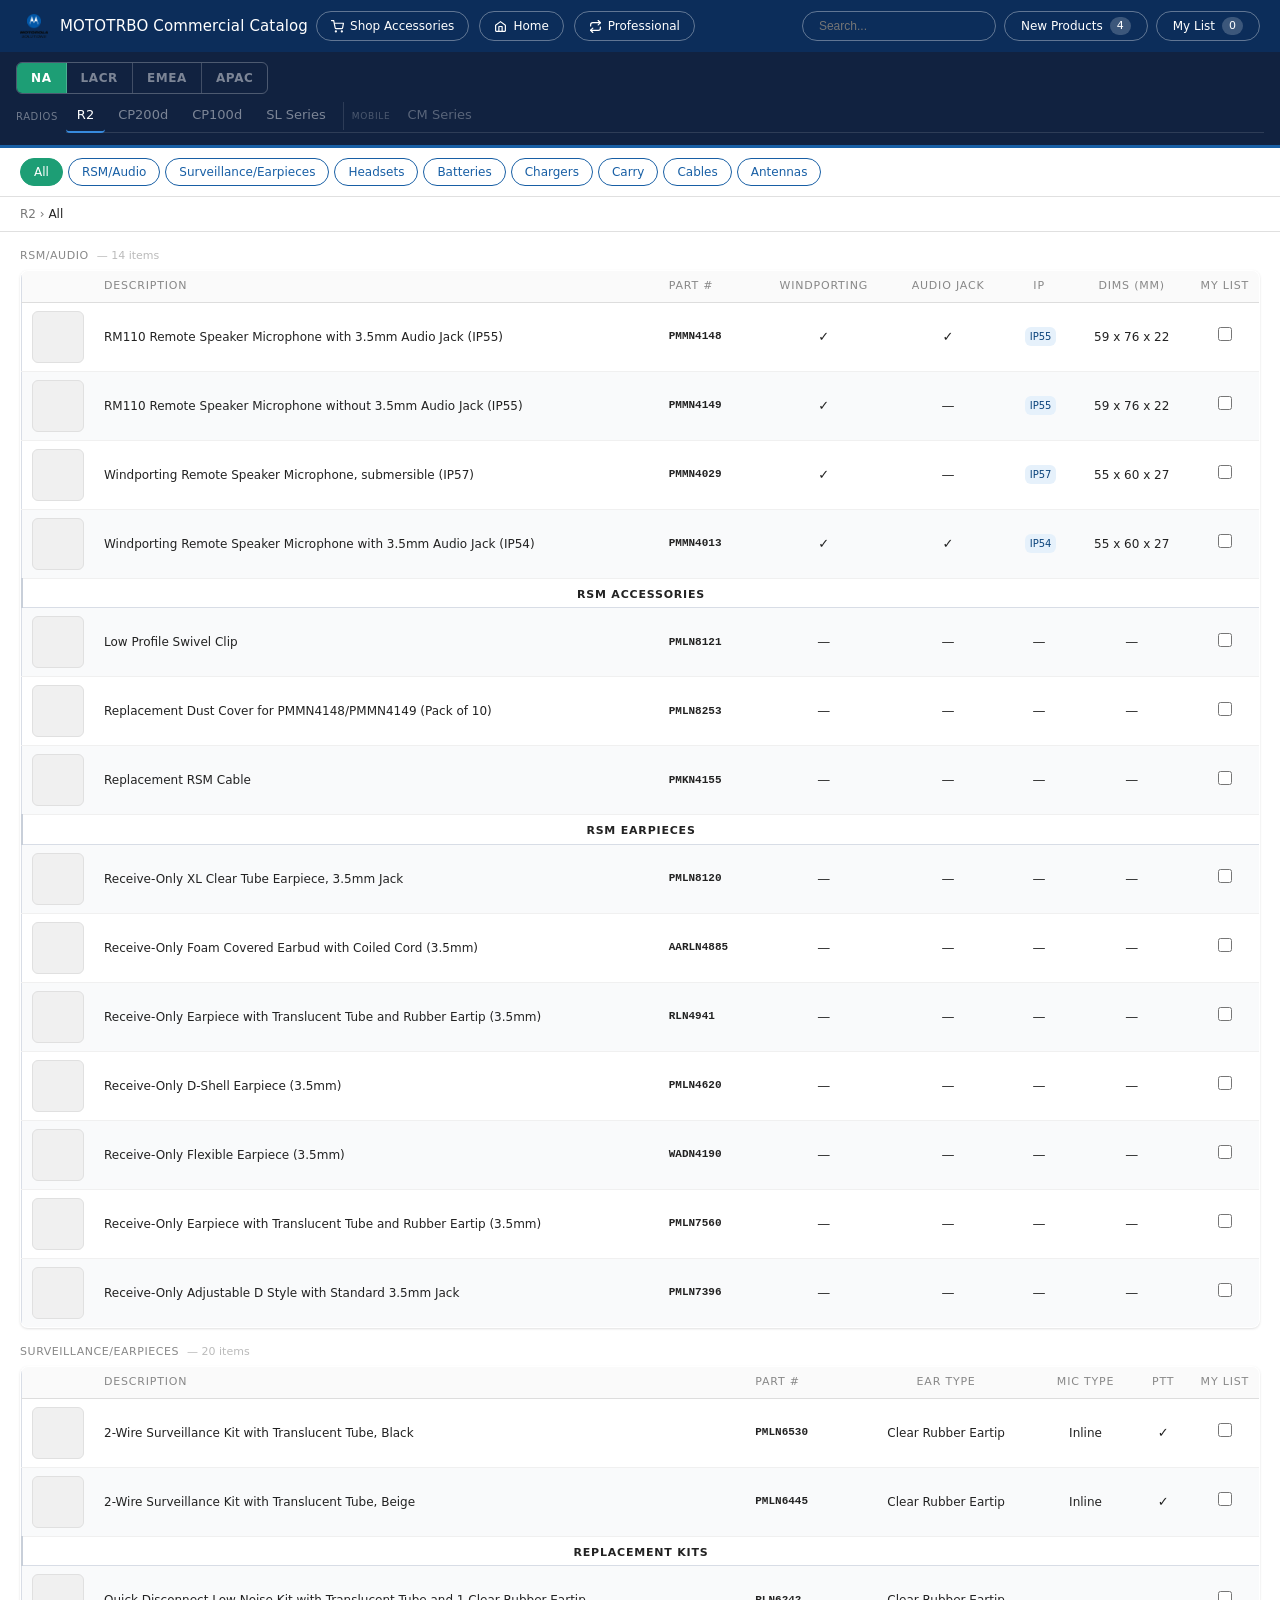
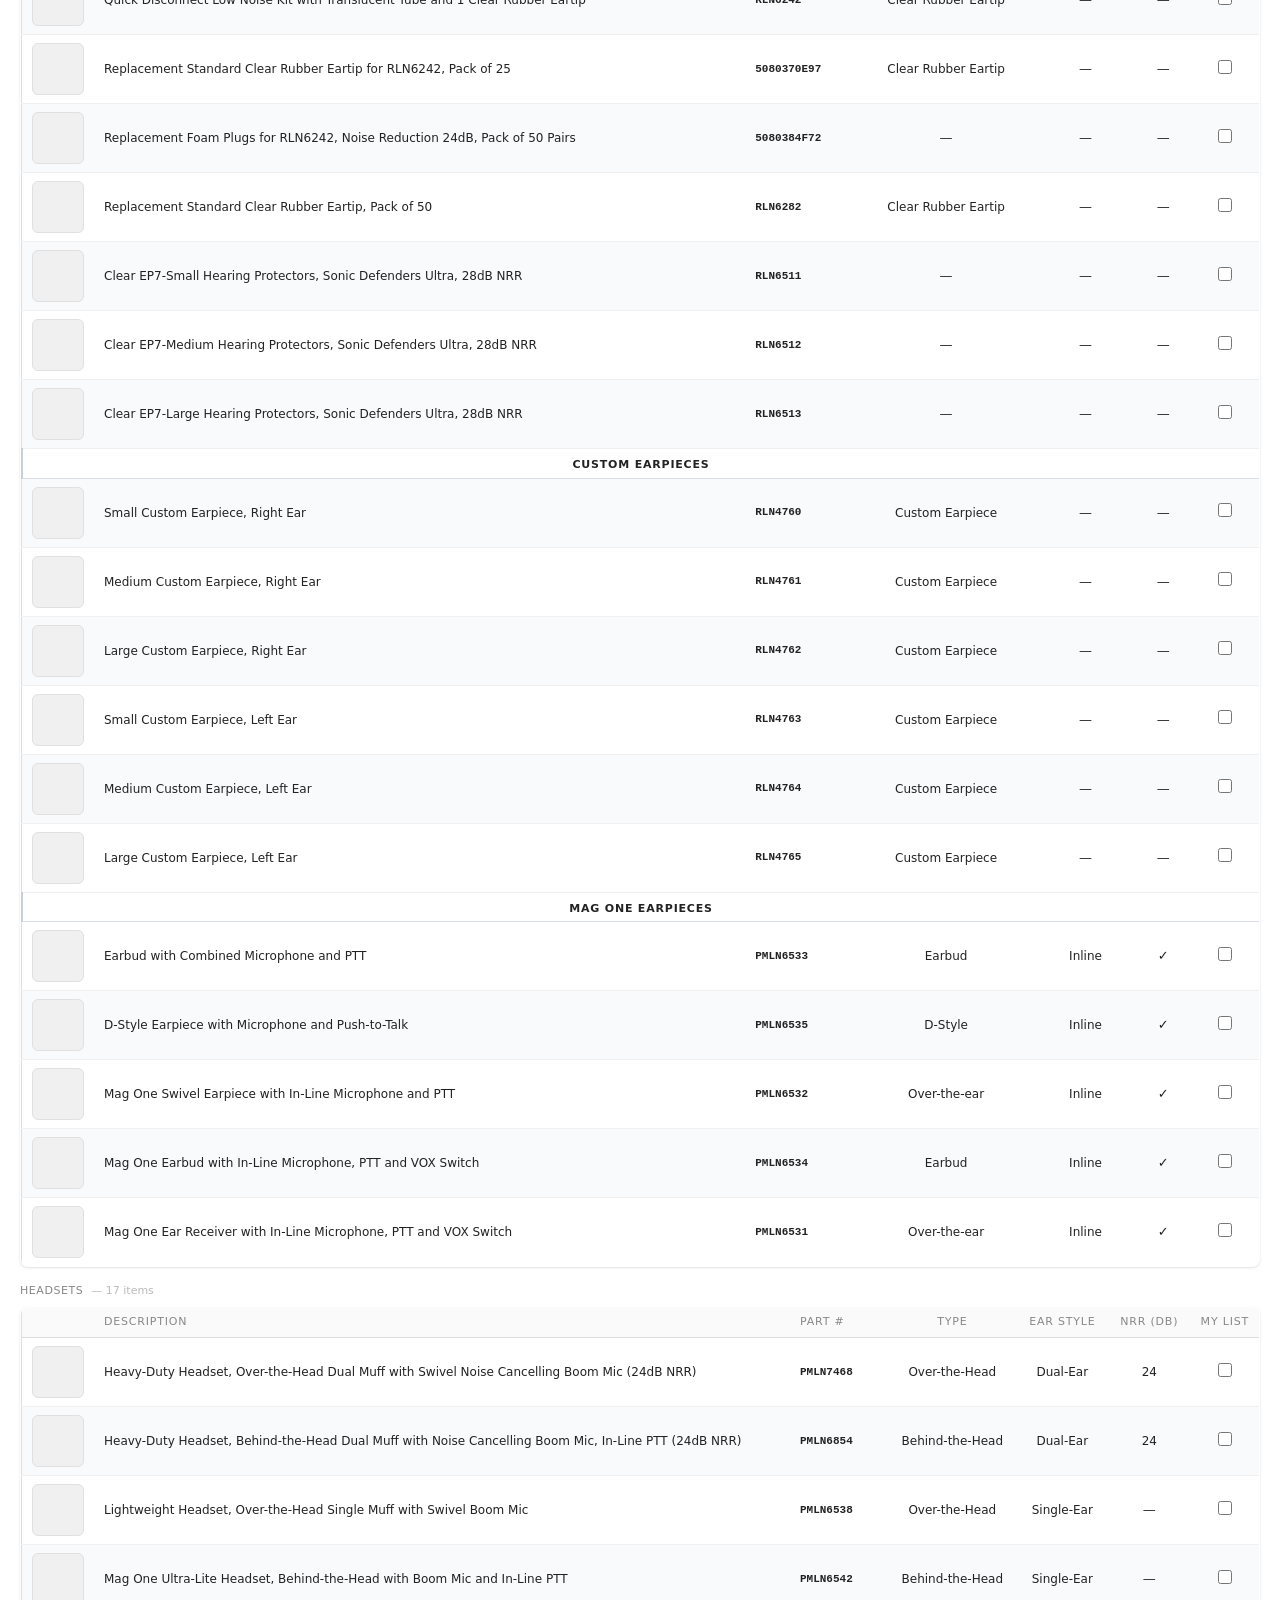
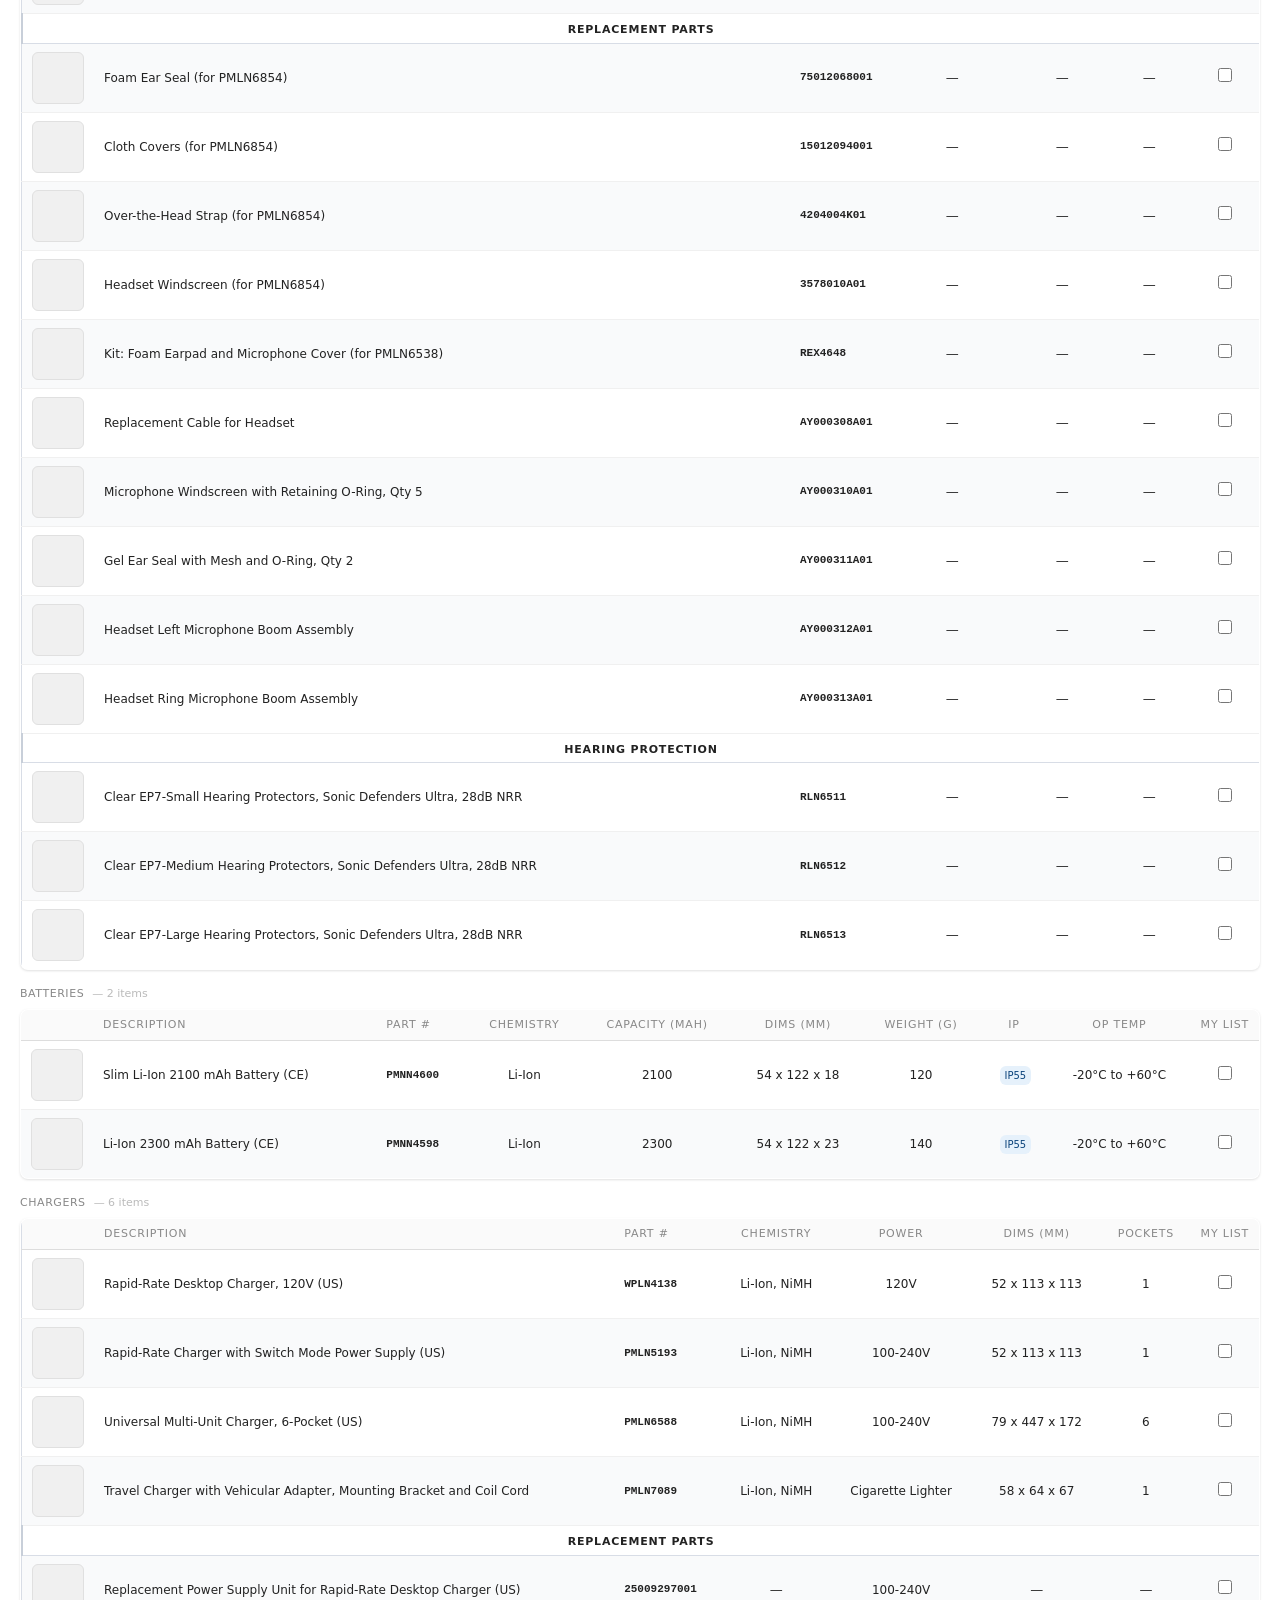
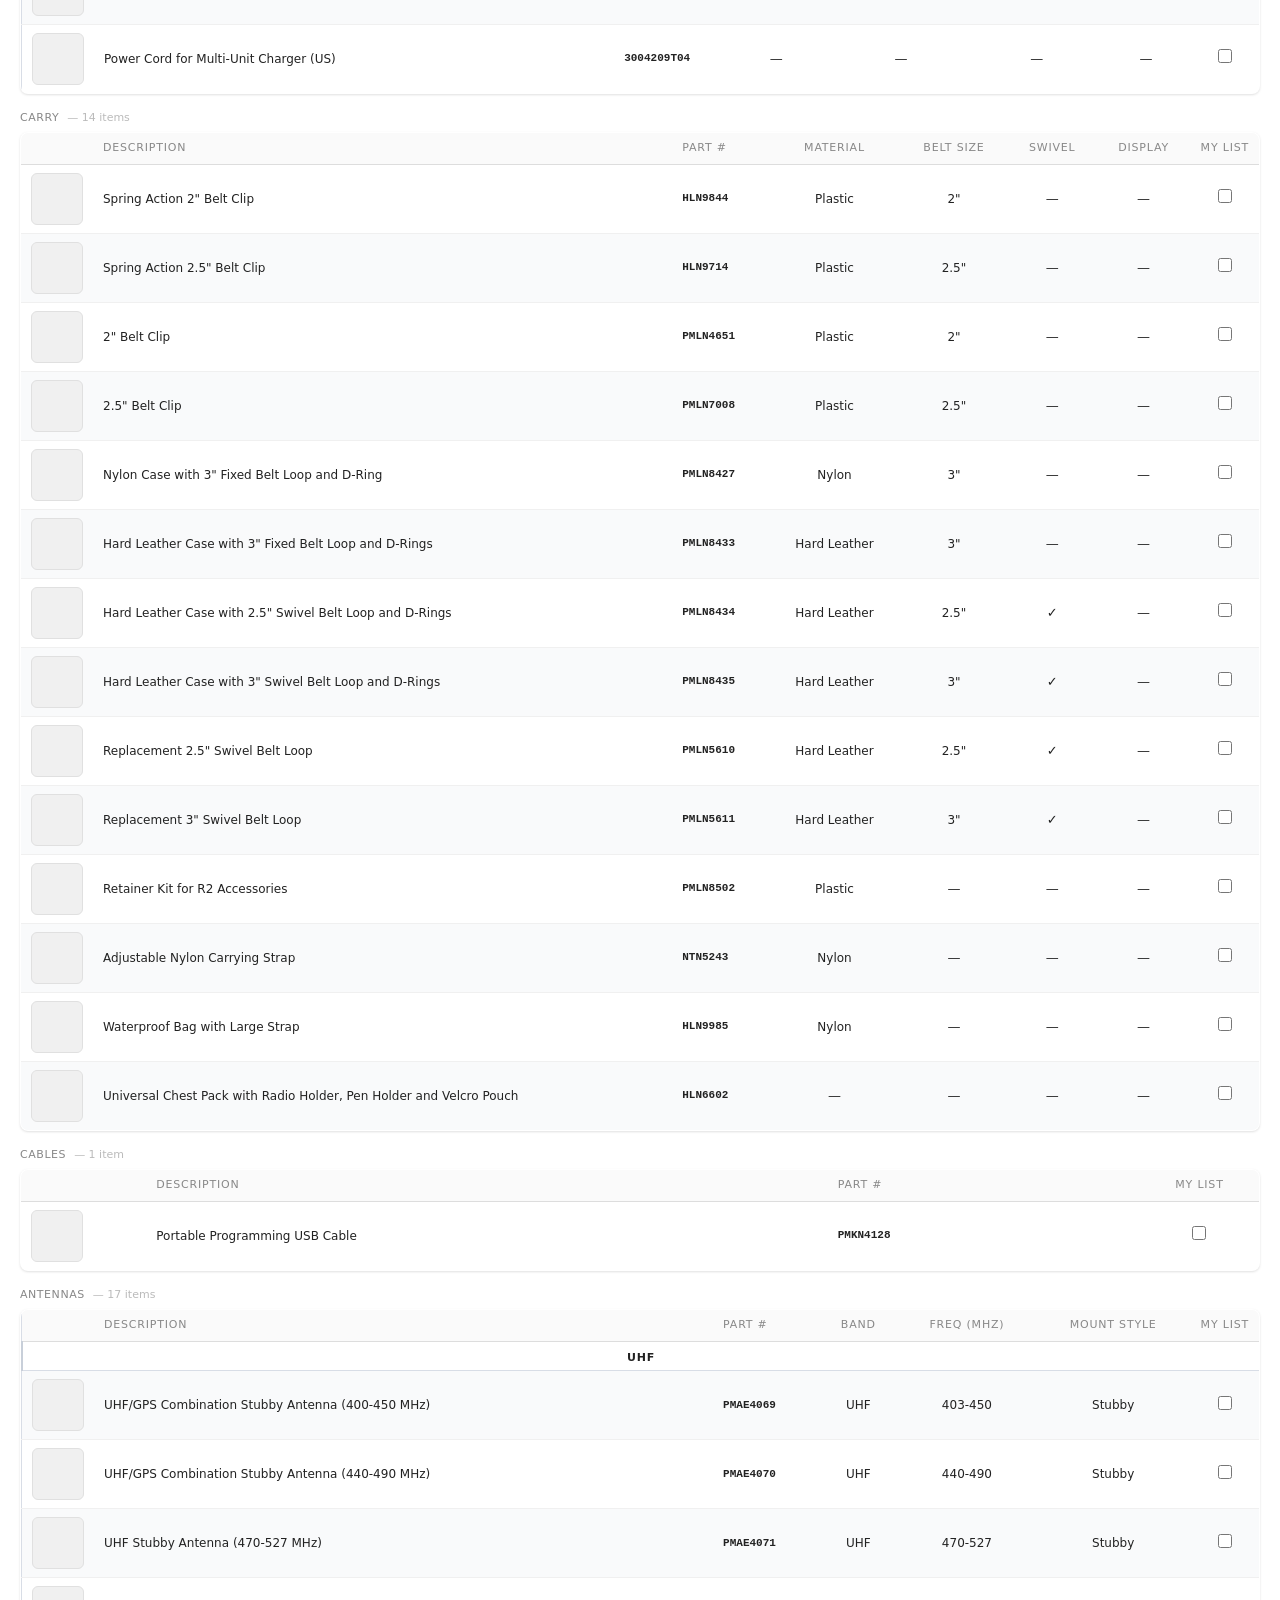
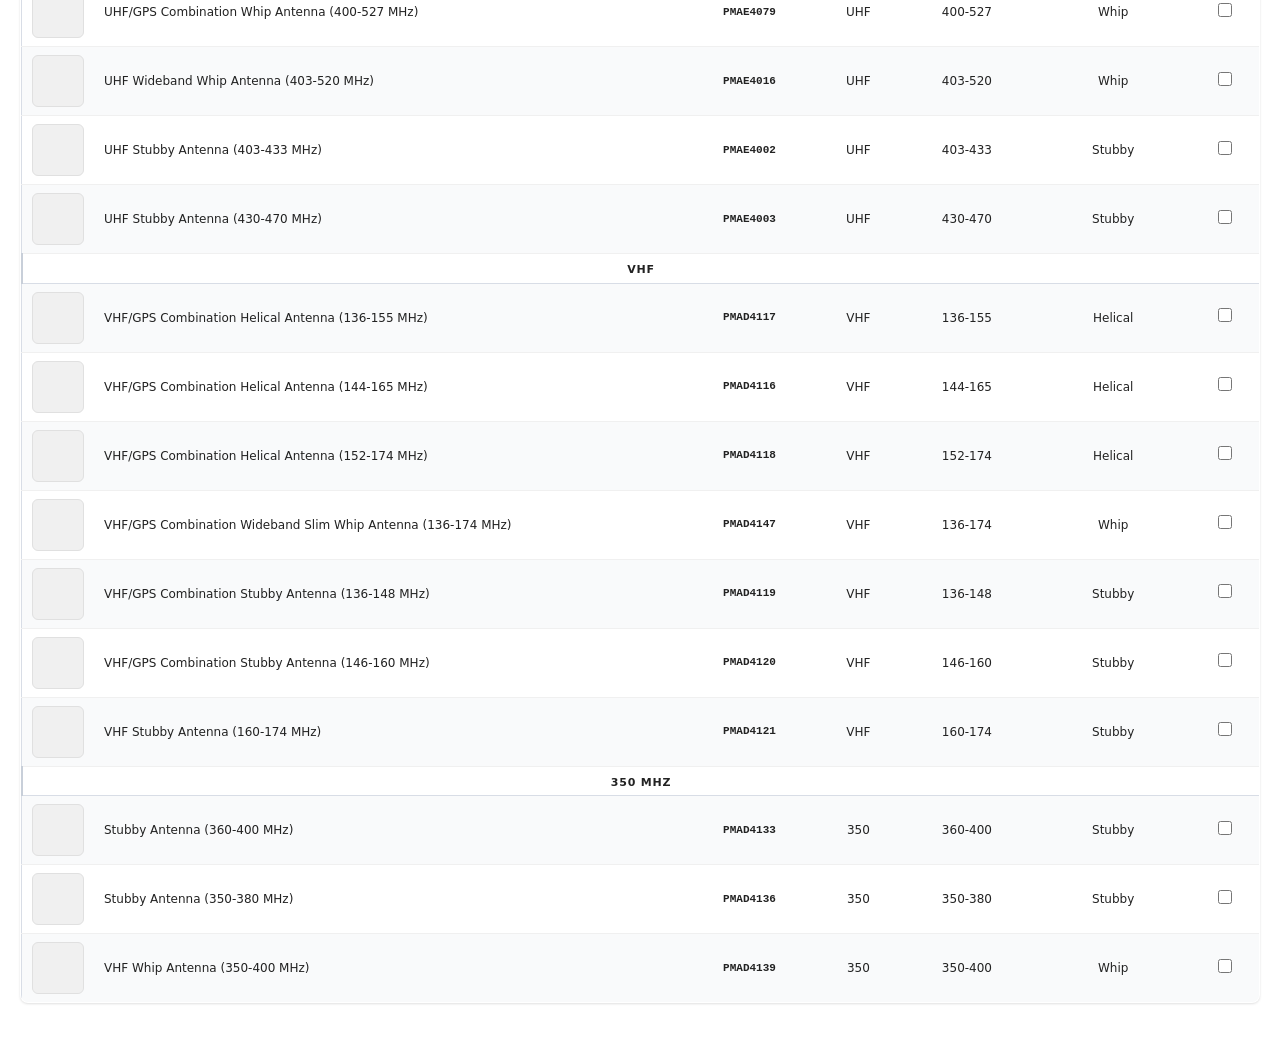
==== commit edefee2e: "Commercial: full banner + sidebar removal + thumbnail lightbox to match pro" ====
--- a/pcr-commercial.html
+++ b/pcr-commercial.html
@@ -85,7 +85,7 @@
 table.acc-table td{padding:8px 10px;border-bottom:0.5px solid #f0f0f0;color:#222;vertical-align:middle}
 table.acc-table tr:last-child td{border-bottom:none}
 table.acc-table tr:hover td{background:#f9f9f9}
-.img-box{width:34px;height:34px;background:#f0f0f0;border-radius:4px;border:0.5px solid #e0e0e0;flex-shrink:0}
+.img-box{width:52px;height:52px;background:#f0f0f0;border-radius:6px;border:0.5px solid #e0e0e0;flex-shrink:0}
 .pn{font-family:monospace;font-size:11px;color:#888}
 .chk-yes{color:#1D9E75;text-align:center;font-size:13px}.acc-table td{text-align:center}.acc-table td:nth-child(2){text-align:left}.acc-table td:nth-child(3){text-align:left}
 .chk-no{color:#ccc;text-align:center;font-size:13px}
@@ -95,12 +95,7 @@
 .tag-hz{background:#EAF3DE;color:#3B6D11}.tag-ul{background:#EAF3DE;color:#3B6D11}.tag-atex{background:#E6F1FB;color:#0C447C}.tag-csa{background:#FFF3E0;color:#E65100}
 #page-wrap{display:flex;align-items:stretch}
 #main-col{flex:1;min-width:0}
-#radio-sidebar{width:220px;flex-shrink:0;background:#fff;border-right:1px solid #e0e0e0;display:flex;flex-direction:column;align-items:center;padding:24px 16px;position:sticky;top:52px;height:calc(100vh - 52px);overflow:hidden}
-#sidebar-img{width:180px;height:180px;object-fit:contain;display:block}
-#sidebar-img.hidden{display:none}
-#sidebar-placeholder{width:180px;height:180px;background:#f5f5f5;border-radius:8px;display:flex;align-items:center;justify-content:center;color:#ccc;font-size:12px}
-#sidebar-name{margin-top:16px;font-size:14px;font-weight:600;color:#0C2D5A;text-align:center}
-#sidebar-type{font-size:11px;color:#888;margin-top:4px;text-align:center}
+
 #radio-banner{background:#0D1A2E;padding:10px 16px 12px;display:flex;align-items:center;gap:16px;border-top:1px solid rgba(255,255,255,0.08)}
 #radio-banner-img{width:120px;height:90px;object-fit:contain;background:#fff;border-radius:16px;padding:8px;flex-shrink:0;display:block;cursor:zoom-in}
 #radio-banner-name{color:#fff;font-size:14px;font-weight:500;margin:0 0 4px}
@@ -157,18 +152,6 @@
 
 <!-- CONTENT AREA -->
 <div id="page-wrap">
-<div id="radio-sidebar">
-  <img id="sidebar-img" class="hidden" src="" alt="">
-  <div id="sidebar-placeholder">No image</div>
-  <div id="sidebar-name"></div>
-  <div id="sidebar-type"></div>
-  <div id="sidebar-acc" style="display:none;margin-top:16px;text-align:center">
-    <img id="sidebar-acc-img" src="" style="width:160px;height:160px;object-fit:contain;cursor:zoom-in" onclick="openLightbox(this.src)" alt="">
-    <div id="sidebar-acc-desc" style="font-size:11px;color:#444;margin-top:8px;padding:0 8px;line-height:1.4"></div>
-    <div id="sidebar-acc-pn" style="font-size:11px;font-family:monospace;color:#888;margin-top:4px"></div>
-    <div id="sidebar-acc-back" onclick="restoreRadioSidebar()" style="margin-top:10px;font-size:11px;color:#185FA5;cursor:pointer">&#8592; Back to radio</div>
-  </div>
-</div>
 <div id="main-col">
 <div id="content-area">
   <div id="cat-bar"></div>
@@ -305,24 +288,22 @@
   cmseries: 'https://www.motorolasolutions.com/content/dam/msi/images/products/two-way-radios/mototrbo/mobile-radios/cm300d/CM300d_Front_324x324.jpg',
 };
 
-function updateSidebar() {
-  var img = document.getElementById('sidebar-img');
-  var placeholder = document.getElementById('sidebar-placeholder');
-  var name = document.getElementById('sidebar-name');
-  var type = document.getElementById('sidebar-type');
-  var url = RADIO_IMAGES[currentRadioKey];
+function updateBanner() {
+  var url = RADIO_IMAGES[currentRadioKey] || '';
+  var img = document.getElementById('radio-banner-img');
+  var name = document.getElementById('radio-banner-name');
+  var specs = document.getElementById('radio-banner-specs');
+  var variants = document.getElementById('radio-banner-variants');
+  img.src = url;
+  img.style.display = url ? 'block' : 'none';
   name.textContent = currentRadio || '';
-  type.textContent = isMobile ? 'Mobile Radio' : 'Portable Radio';
-  if (url) {
-    img.src = url;
-    img.classList.remove('hidden');
-    placeholder.style.display = 'none';
-  } else {
-    img.classList.add('hidden');
-    placeholder.style.display = 'flex';
-  }
-  var hero = document.getElementById('panel-hero-img');
-  if (hero) hero.src = url || '';
+  var type = isMobile ? 'Mobile Radio' : 'Portable Radio';
+  specs.innerHTML = '<span class="rspec">Type <span class="rspec-val">' + type + '</span></span>';
+  var reg = REGIONS[currentRegion] || REGIONS.NA;
+  var all = reg.portable.concat(reg.mobile);
+  var match = all.find(function(x){return x.key===currentRadioKey;});
+  variants.textContent = (match && match.variants) ? match.variants : '';
+  variants.style.display = (match && match.variants) ? 'block' : 'none';
 }
 
 // ---- STATE ----
@@ -348,7 +329,7 @@
     else { info.textContent = ''; info.style.display = 'none'; }
     buildPortablePills();
     buildMobilePills();
-    updateSidebar();
+    updateBanner();
     updateBreadcrumb();
   } else {
     var first = reg.portable[0];
@@ -433,7 +414,7 @@
   buildVariantStrip(key);
   buildCatBar();
   render();
-  updateSidebar();
+  updateBanner();
 }
 
 function buildVariantStrip(key) {
@@ -561,8 +542,8 @@
         if (_base !== pn) thumbUrl = PART_IMAGES[_base];
       }
       if (!thumbUrl) { var _sfx = ['A','B','C','D','01','02','03','04']; for (var _i=0;_i<_sfx.length;_i++) { if (PART_IMAGES[pn+_sfx[_i]]) { thumbUrl = PART_IMAGES[pn+_sfx[_i]]; break; } } }
-      html += '<tr style="cursor:pointer" onclick="showAccSidebar(\'' + pn + '\',\'' + desc.replace(/'/g,' ') + '\')">';
-html += '<td>' + (thumbUrl ? '<img src="' + thumbUrl + '" style="width:34px;height:34px;object-fit:contain;border-radius:4px;border:0.5px solid #e0e0e0;cursor:pointer">' : '<div class="img-box"></div>') + '</td>';
+      html += '<tr>';
+html += '<td>' + (thumbUrl ? '<img src="' + thumbUrl + '" data-lb="' + thumbUrl + '" style="width:52px;height:52px;object-fit:contain;border-radius:6px;border:0.5px solid #e0e0e0;cursor:zoom-in">' : '<div class="img-box" style="width:52px;height:52px"></div>') + '</td>';
       html += '<td>' + desc + '</td>';
       html += '<td class="pn" title="Click to copy" style="cursor:pointer" onclick="copyPN(this,\'' + pn + '\')">' + pn + '</td>';
       specKeys.forEach(function(c) {
@@ -598,36 +579,13 @@
   setTimeout(function() { el.textContent = orig; el.style.color = ''; }, 1200);
 }
 
+document.getElementById('table-area').addEventListener('click', function(e) { var img = e.target.closest('img[data-lb]'); if (img) openLightbox(img.getAttribute('data-lb')); });
 function openLightbox(src) {
   document.getElementById('lightbox-img').src = src;
   document.getElementById('lightbox').classList.add('open');
 }
 
-function showAccSidebar(pn, desc) {
-  var url = PART_IMAGES[pn];
-  var radio = document.getElementById('sidebar-img');
-  var placeholder = document.getElementById('sidebar-placeholder');
-  var name = document.getElementById('sidebar-name');
-  var type = document.getElementById('sidebar-type');
-  var acc = document.getElementById('sidebar-acc');
-  var accImg = document.getElementById('sidebar-acc-img');
-  var accDesc = document.getElementById('sidebar-acc-desc');
-  var accPN = document.getElementById('sidebar-acc-pn');
-  radio.classList.add('hidden');
-  placeholder.style.display = 'none';
-  name.textContent = '';
-  type.textContent = '';
-  acc.style.display = 'block';
-  accImg.src = url || '';
-  accImg.style.display = url ? 'block' : 'none';
-  accDesc.textContent = desc || '';
-  accPN.textContent = pn || '';
-}
-
-function restoreRadioSidebar() {
-  document.getElementById('sidebar-acc').style.display = 'none';
-  updateSidebar();
-}
+
 
 function toggleMyListPanel() {
   var panel = document.getElementById('mylist-panel');
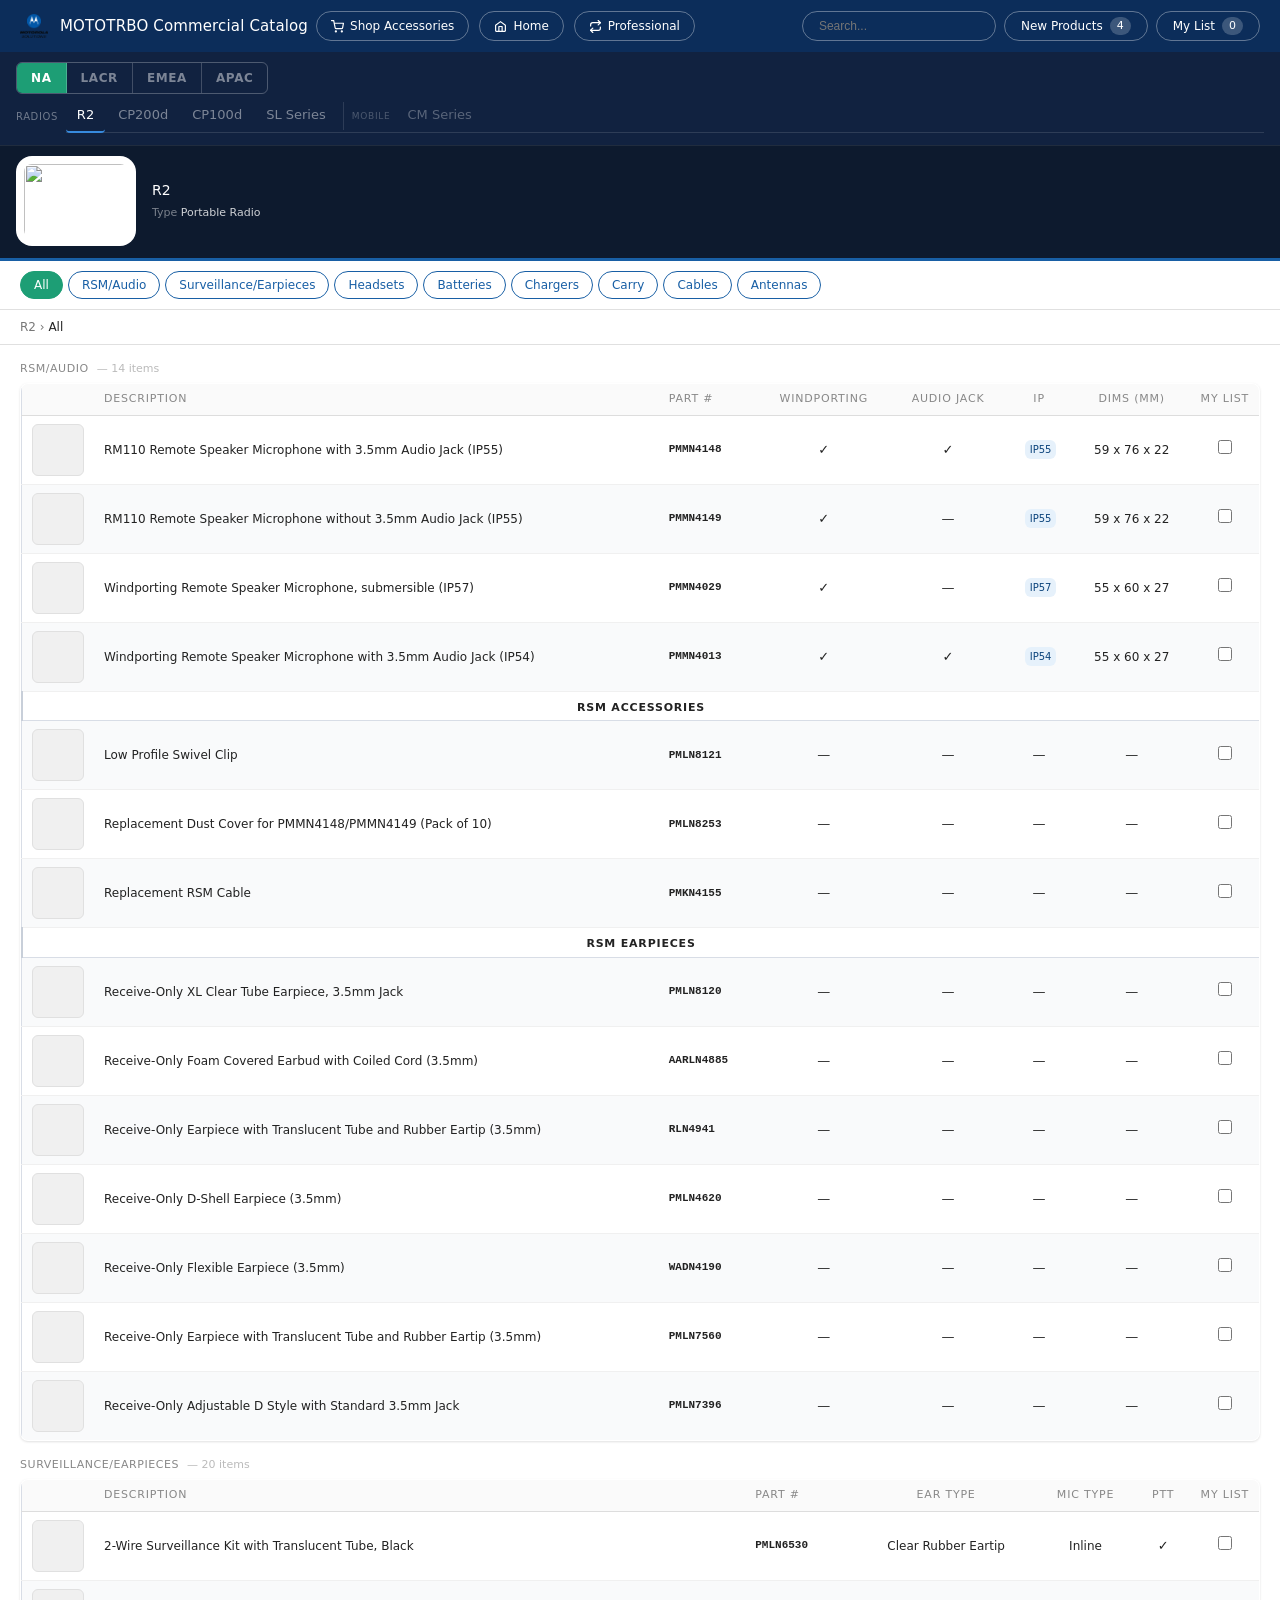
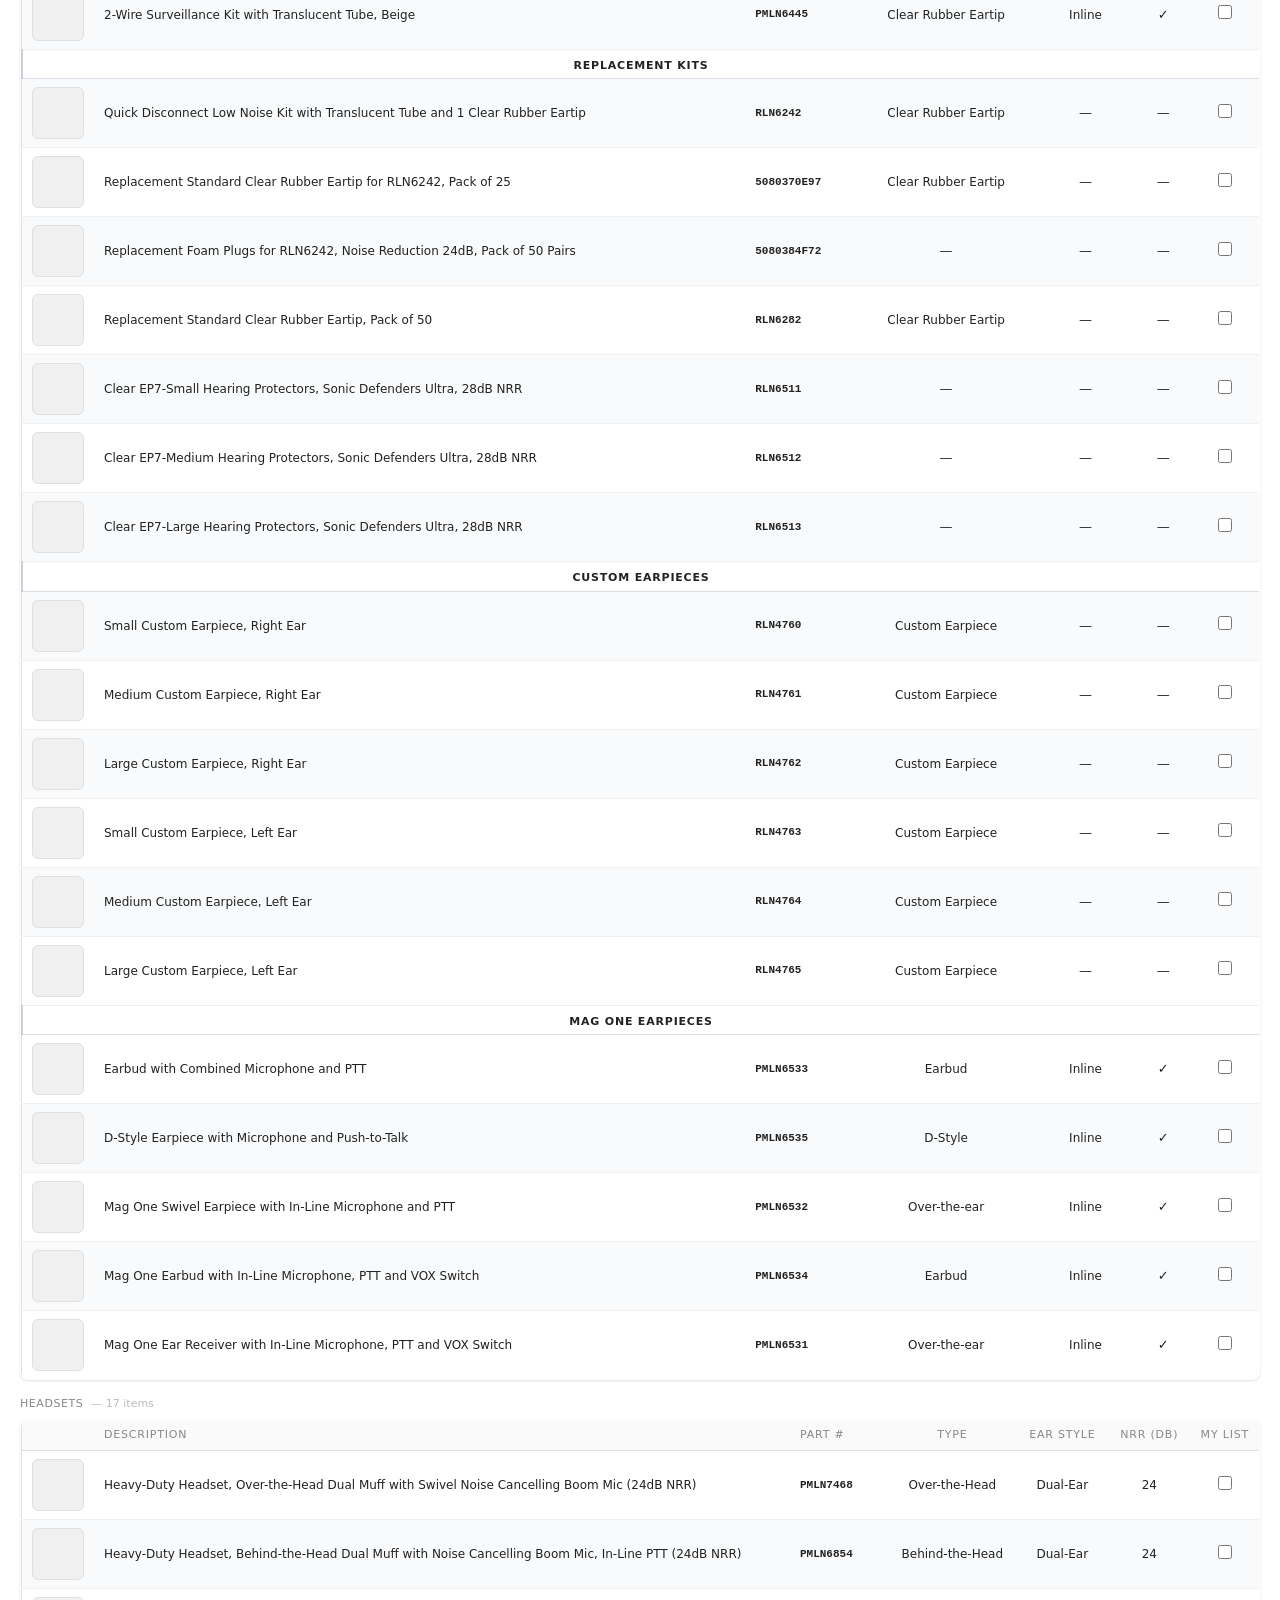
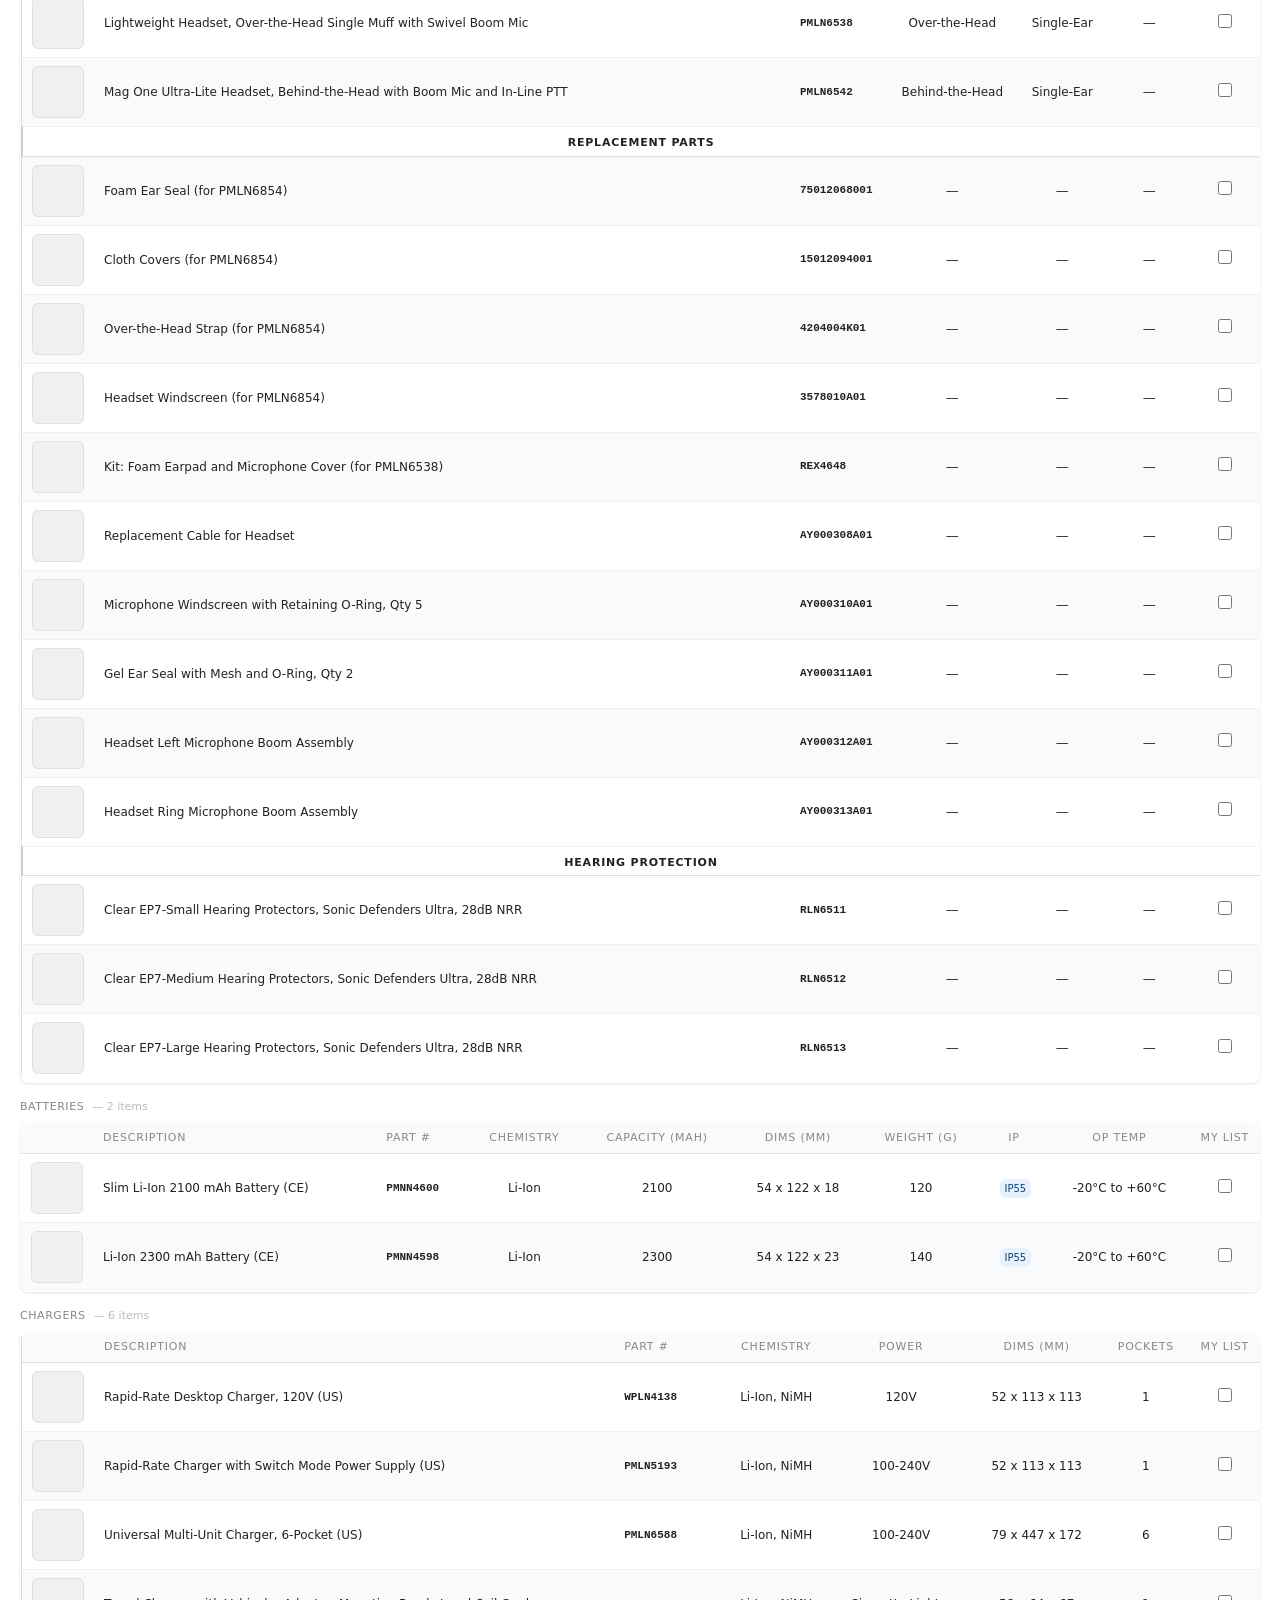
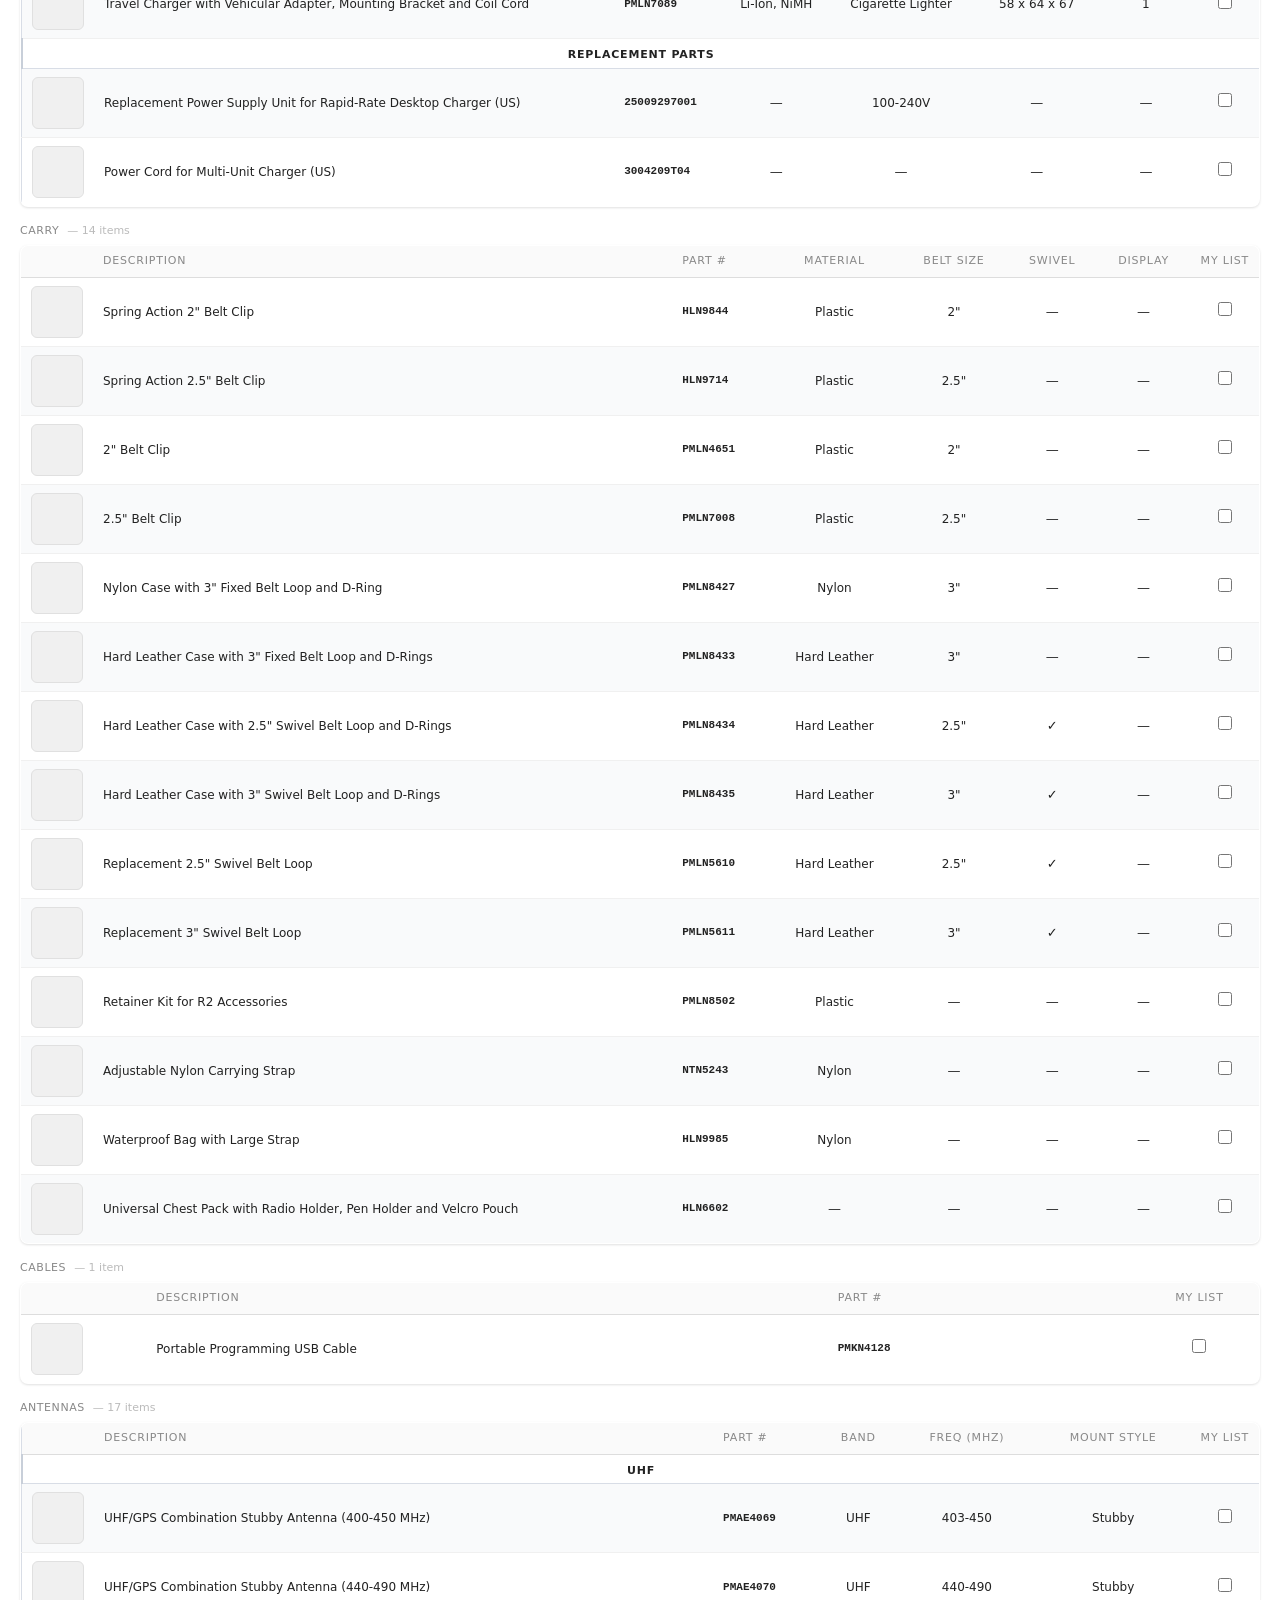
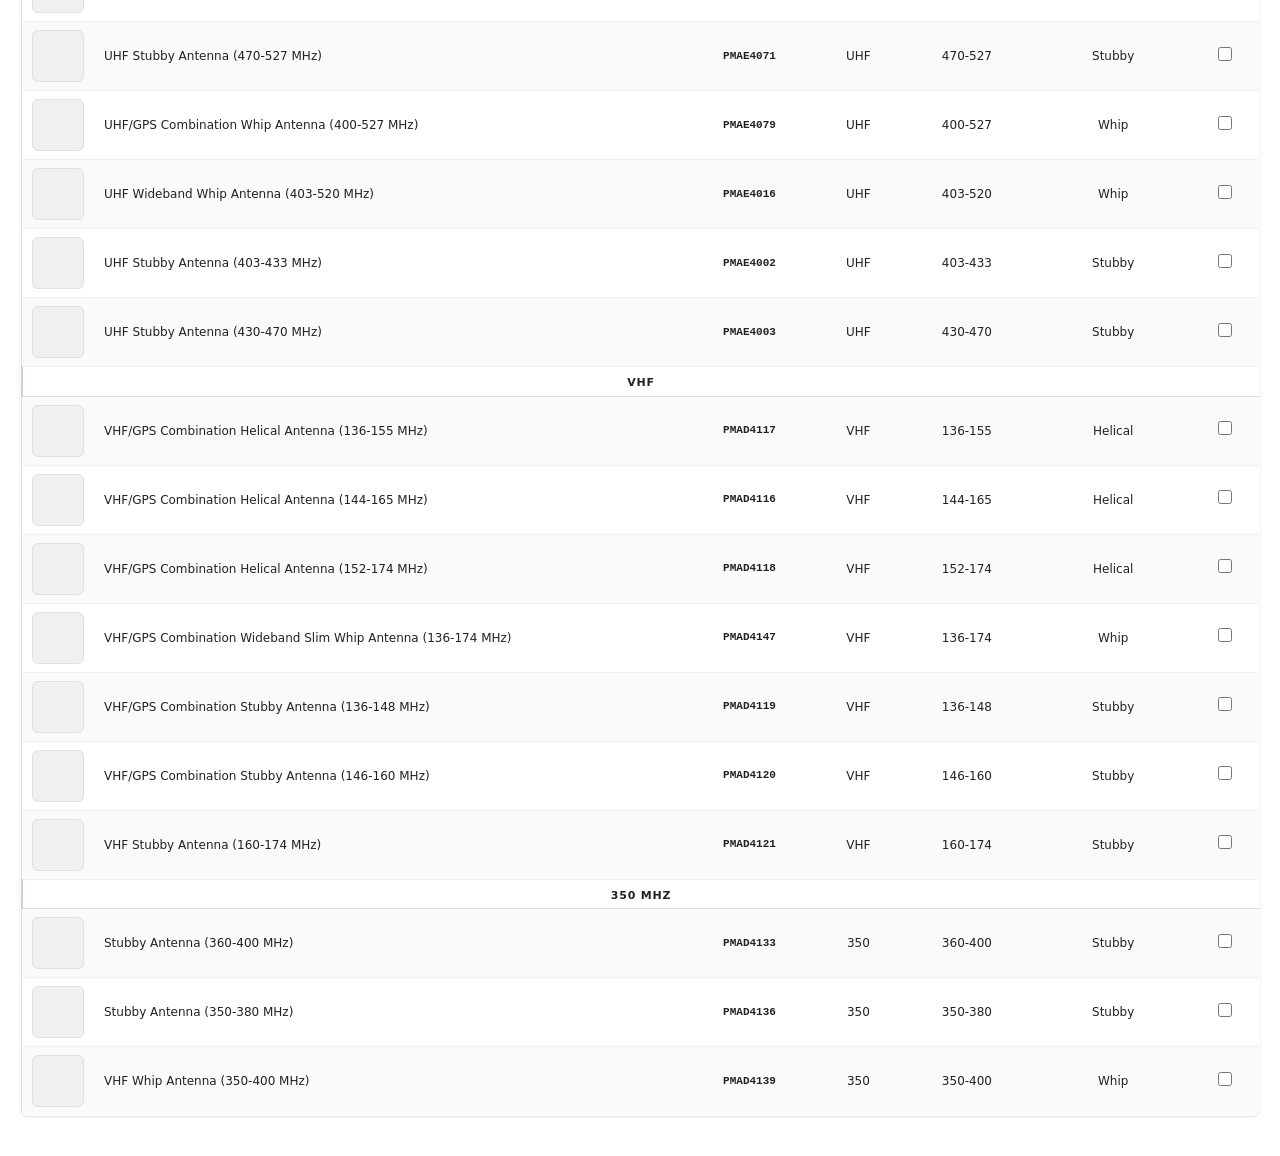
==== commit 97050a6f: "Commercial: inject radio banner HTML" ====
--- a/pcr-commercial.html
+++ b/pcr-commercial.html
@@ -146,9 +146,16 @@
   <div id="variant-info" style="display:none;padding:8px 0 0;border-top:1px solid rgba(255,255,255,0.08);margin-top:6px;font-size:11px;color:rgba(255,255,255,0.65);line-height:1.5"></div>
 
   <div id="mobile-pills" style="display:none"></div>
-
-  </div>
-
+  </div>
+
+<div id="radio-banner">
+  <img id="radio-banner-img" src="" alt="" onclick="if(this.src)openLightbox(this.src)">
+  <div style="flex:1;min-width:0">
+    <div id="radio-banner-name"></div>
+    <div id="radio-banner-specs"></div>
+    <div id="radio-banner-variants"></div>
+  </div>
+</div>
 
 <!-- CONTENT AREA -->
 <div id="page-wrap">
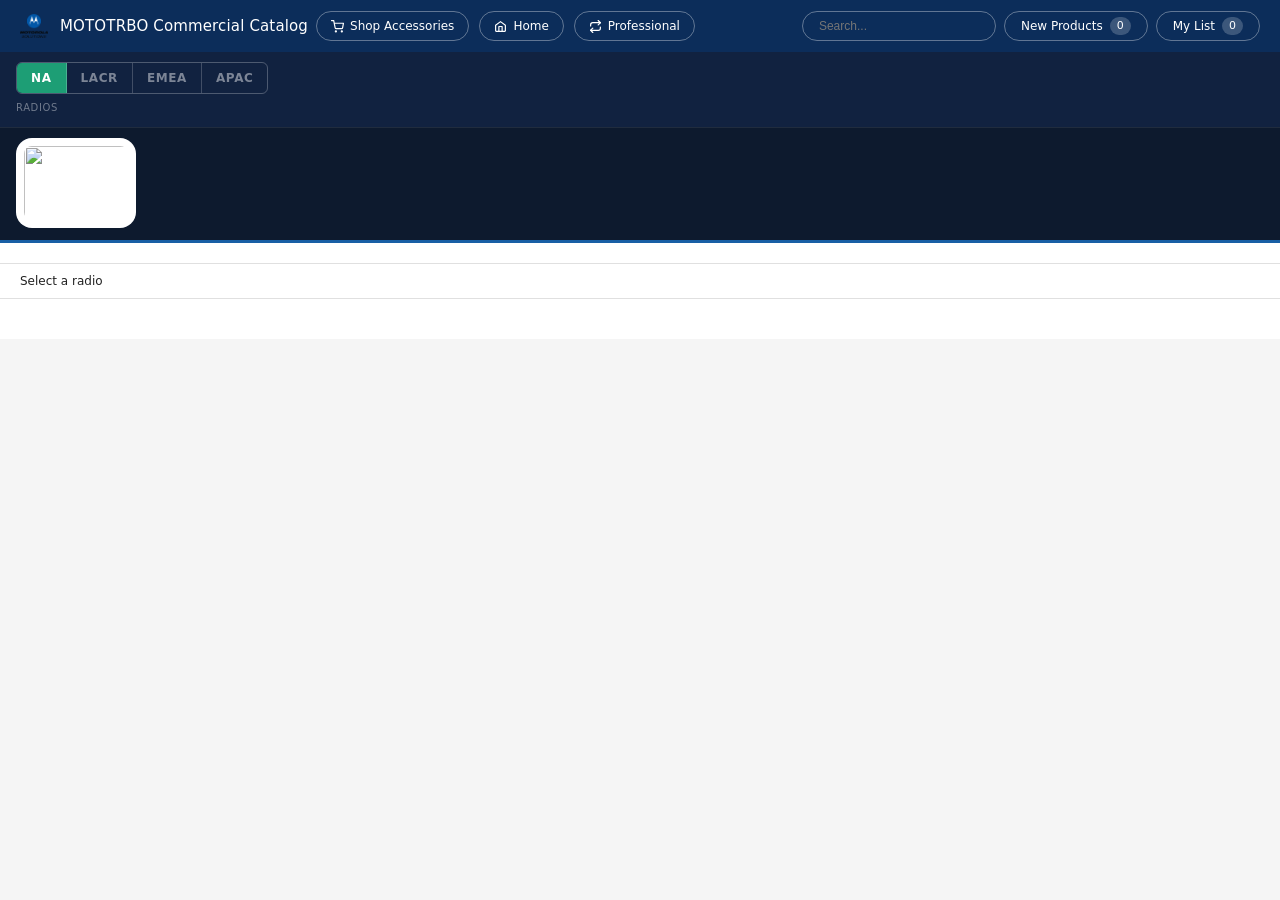
==== commit 47586548: "Commercial: fix init variant-info null error, clean up refs" ====
--- a/pcr-commercial.html
+++ b/pcr-commercial.html
@@ -331,8 +331,8 @@
   var match = all.find(function(x){return x.key===currentRadioKey;});
   if (match) {
     currentRadio = match.label;
-    var info = document.getElementById('variant-info');
-    if (match.variants) { info.textContent = match.variants; info.style.display = 'block'; }
+    var info = null;
+    
     else { info.textContent = ''; info.style.display = 'none'; }
     buildPortablePills();
     buildMobilePills();
@@ -343,8 +343,8 @@
     buildPortablePills();
     buildMobilePills();
     selectRadio(first.label, first.key, false);
-    var info = document.getElementById('variant-info');
-    if (first.variants) { info.textContent = first.variants; info.style.display = 'block'; }
+    var info = null;
+    
     else { info.textContent = ''; info.style.display = 'none'; }
   }
 }
@@ -359,8 +359,6 @@
 
 function init() {
   currentRegion = 'NA';
-  var info = document.getElementById('variant-info');
-  if (info) { info.textContent = ''; info.style.display = 'none'; }
   buildPortablePills();
   buildMobilePills();
   var first = REGIONS.NA.portable[0];
@@ -380,8 +378,8 @@
     d.innerHTML = '<div class="rtile-name">' + r.label + '</div>';
     d.onclick = () => {
       selectRadio(r.label, r.key, false);
-      var info = document.getElementById('variant-info');
-      if (r.variants) { info.textContent = r.variants; info.style.display = 'block'; }
+      var info = null;
+      
       else { info.textContent = ''; info.style.display = 'none'; }
     };
     row.appendChild(d);
@@ -396,8 +394,8 @@
     d.innerHTML = '<div class="rtile-name">' + r.label + '</div>';
     d.onclick = () => {
       selectRadio(r.label, r.key, true);
-      var info = document.getElementById('variant-info');
-      if (r.variants) { info.textContent = r.variants; info.style.display = 'block'; }
+      var info = null;
+      
       else { info.textContent = ''; info.style.display = 'none'; }
     };
     row.appendChild(d);
@@ -424,13 +422,7 @@
   updateBanner();
 }
 
-function buildVariantStrip(key) {
-  var info = document.getElementById('variant-info');
-  var text = VARIANT_INFO[key];
-  if (text) {
-    info.textContent = text;
-    info.style.display = 'block';
-  } else {
+function buildVariantStrip(key) {} else {
     info.textContent = '';
     info.style.display = 'none';
   }
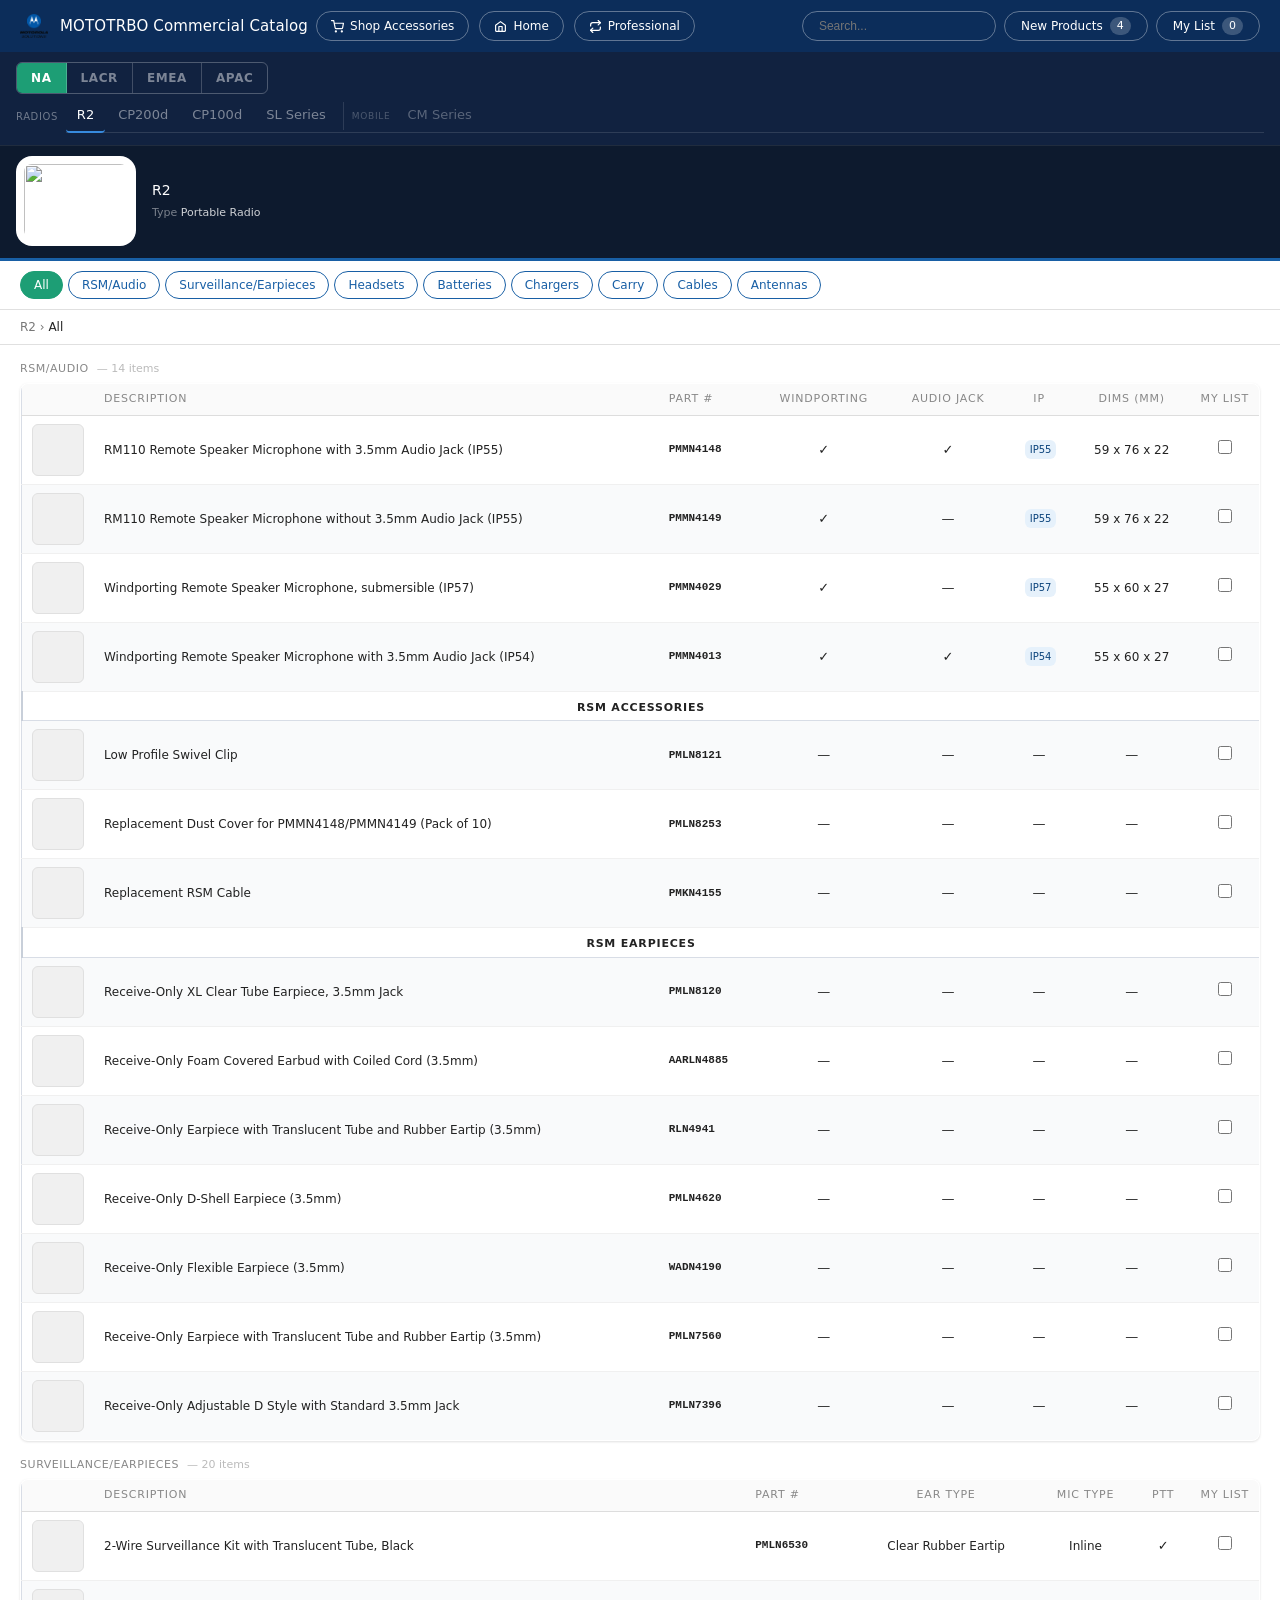
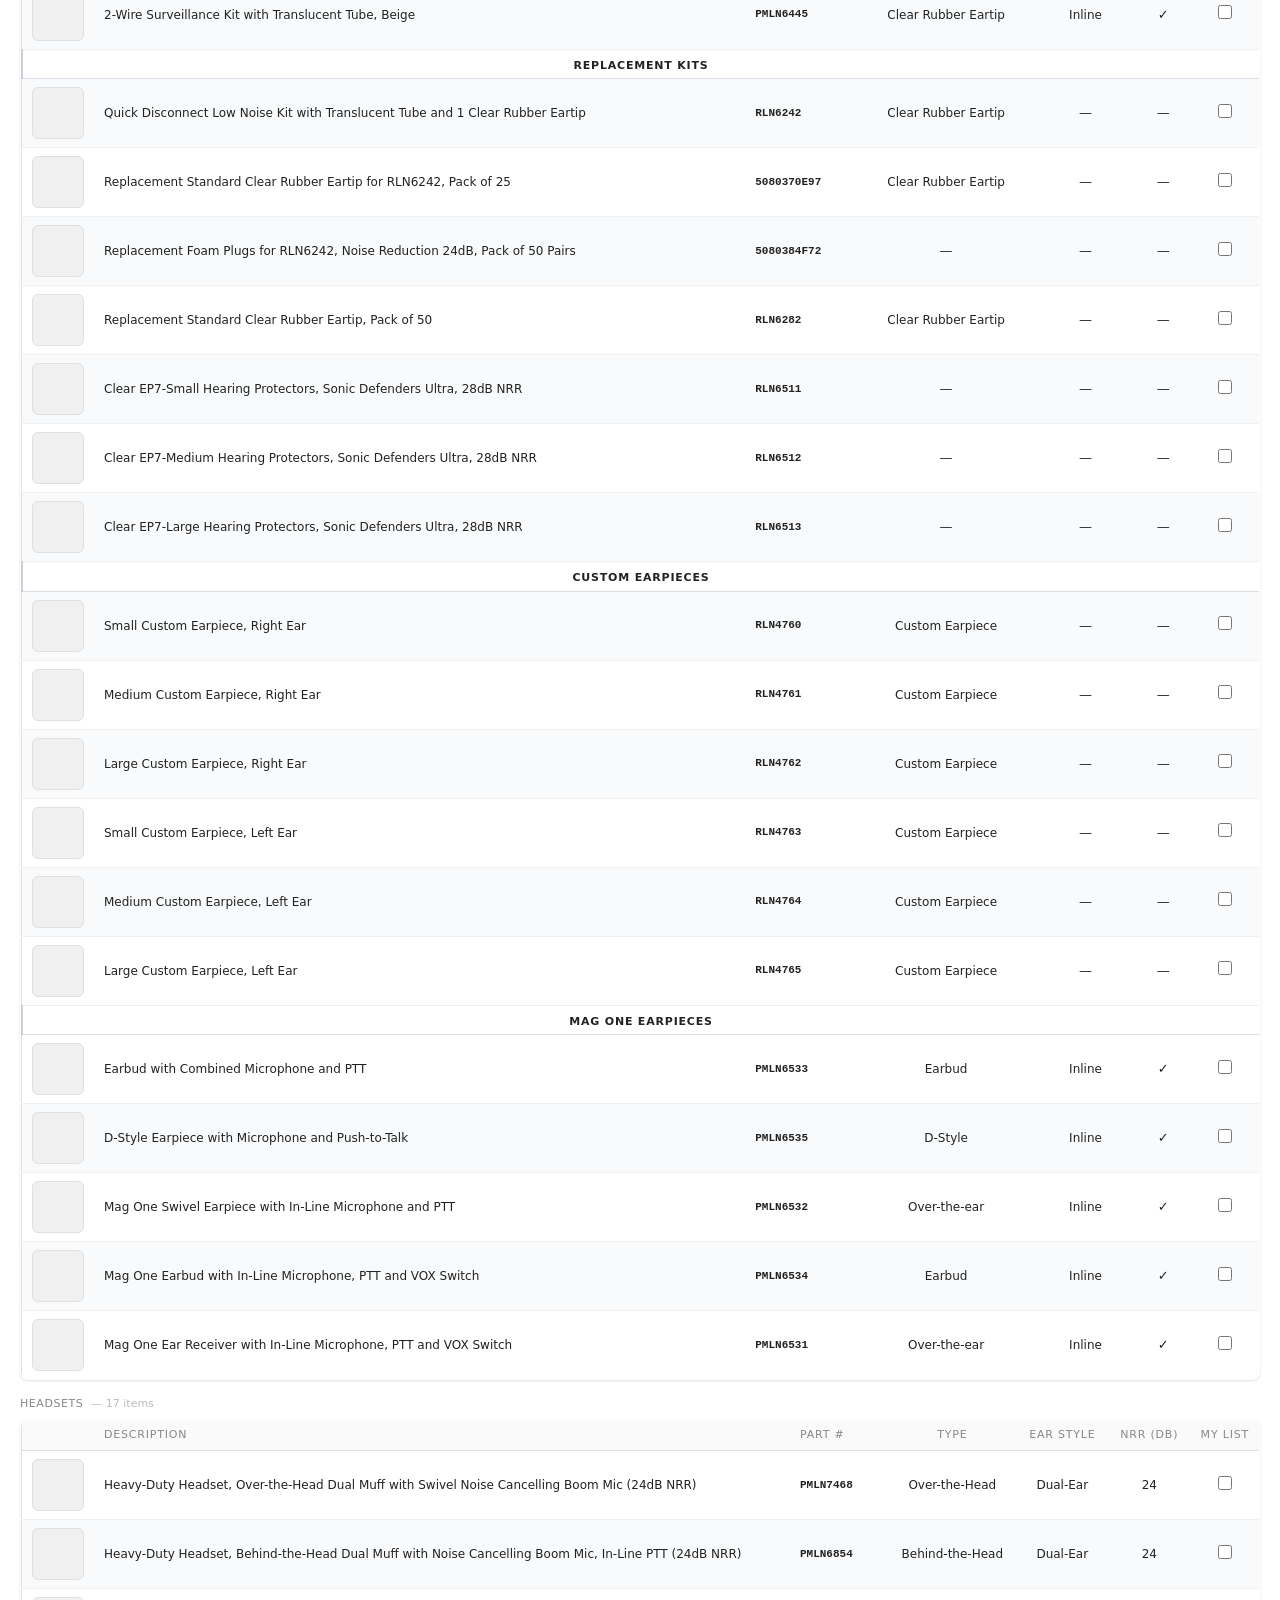
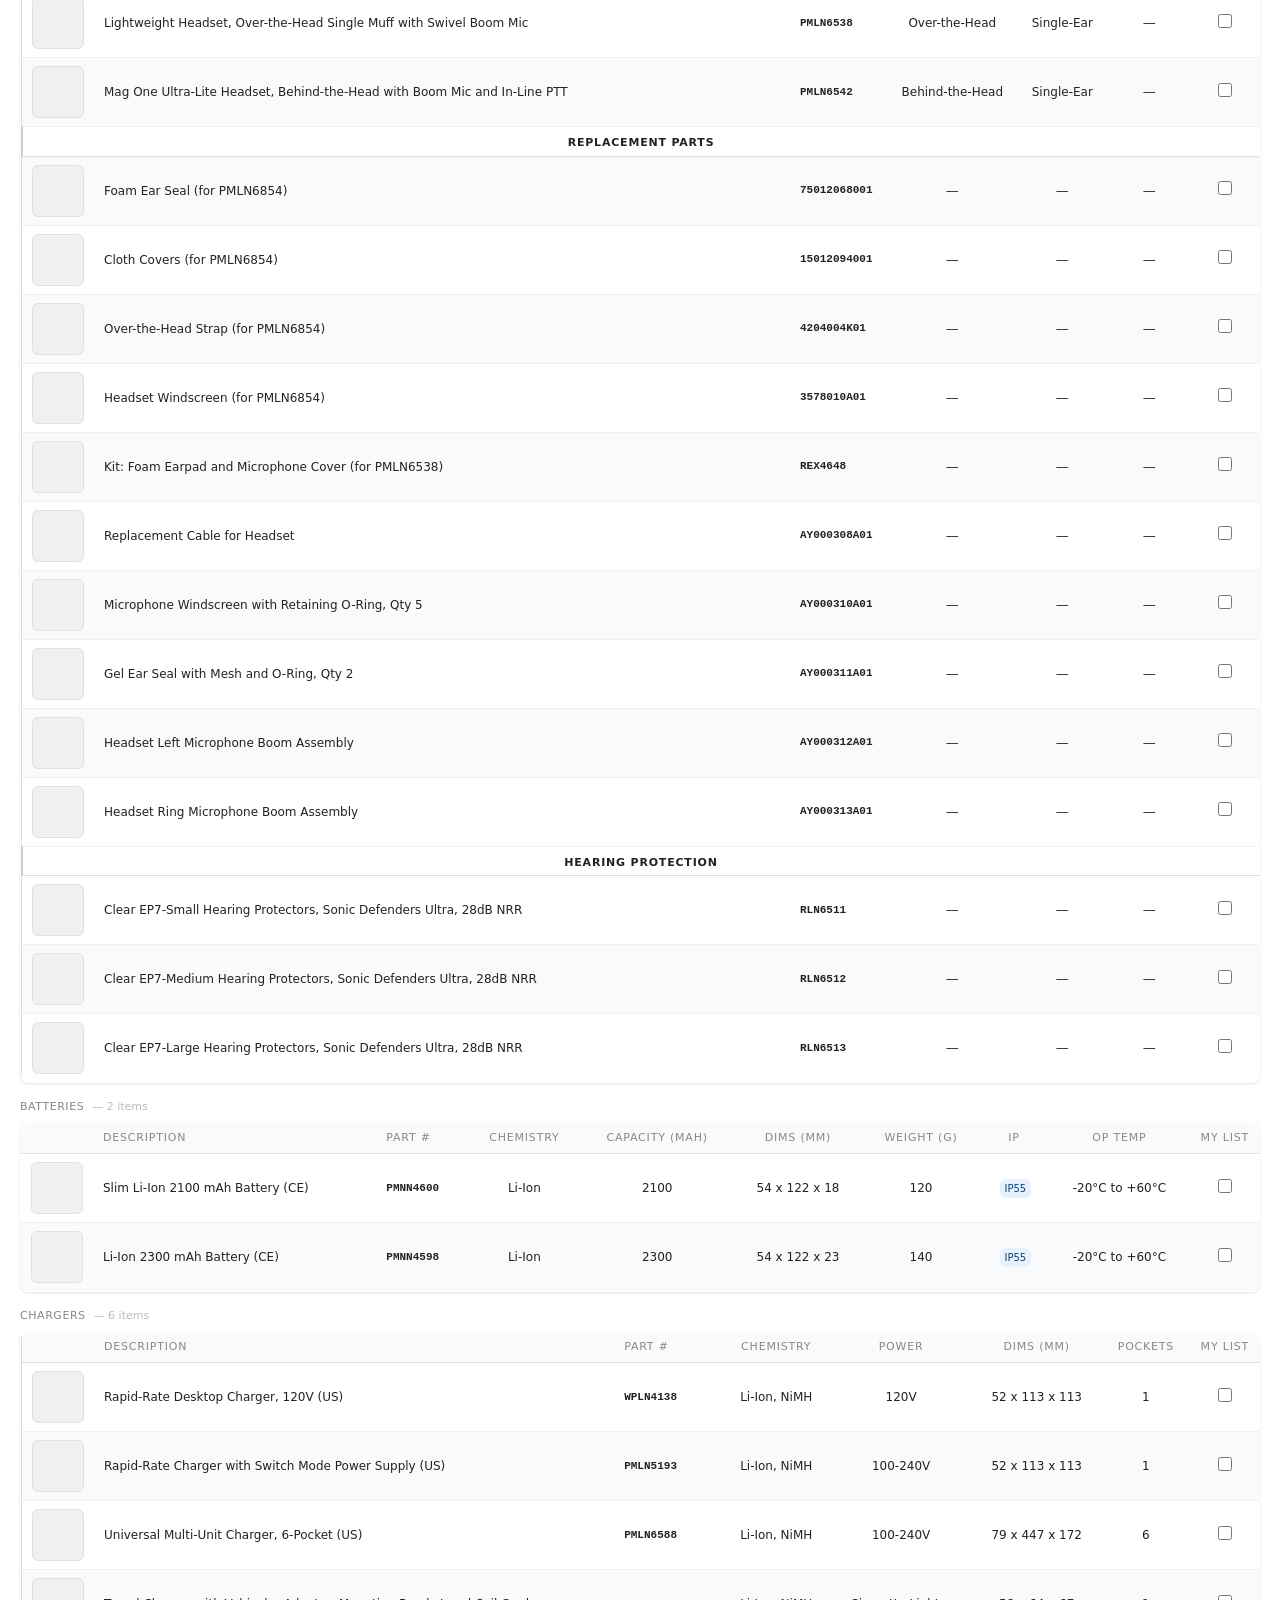
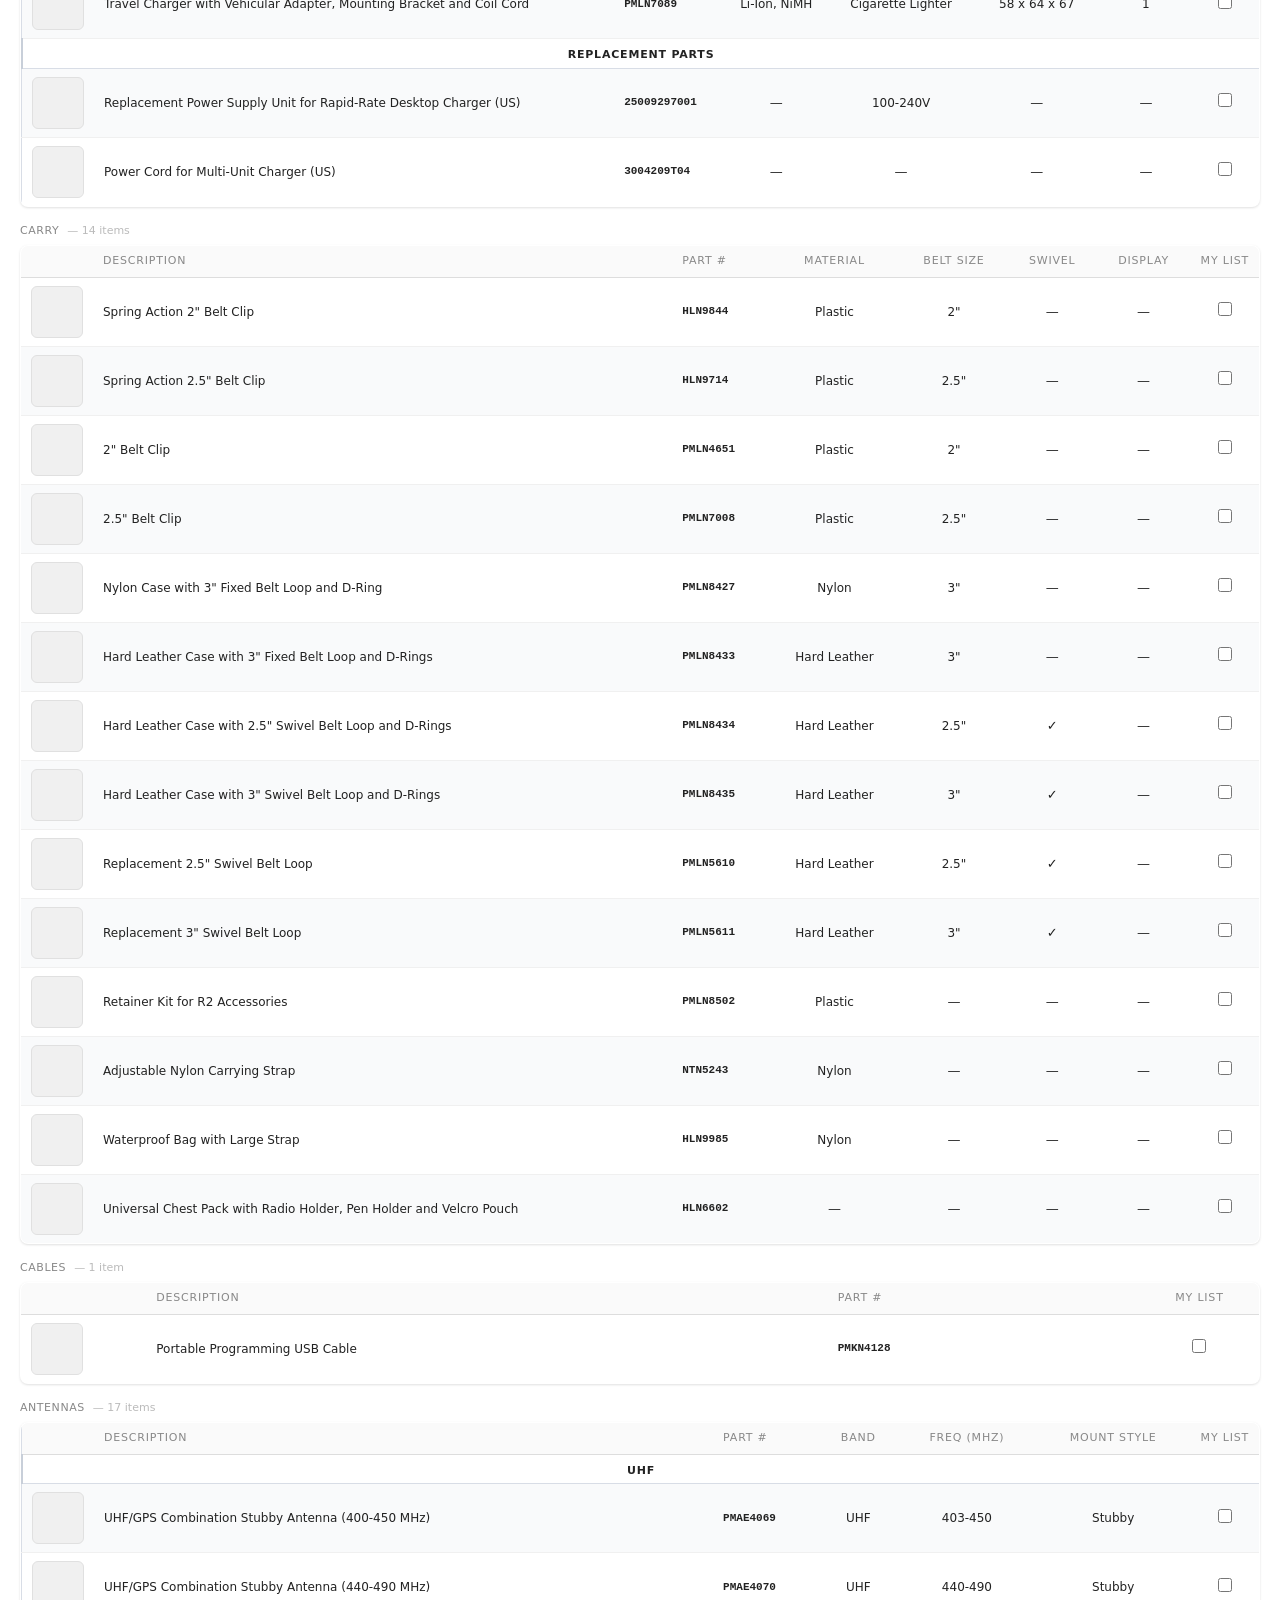
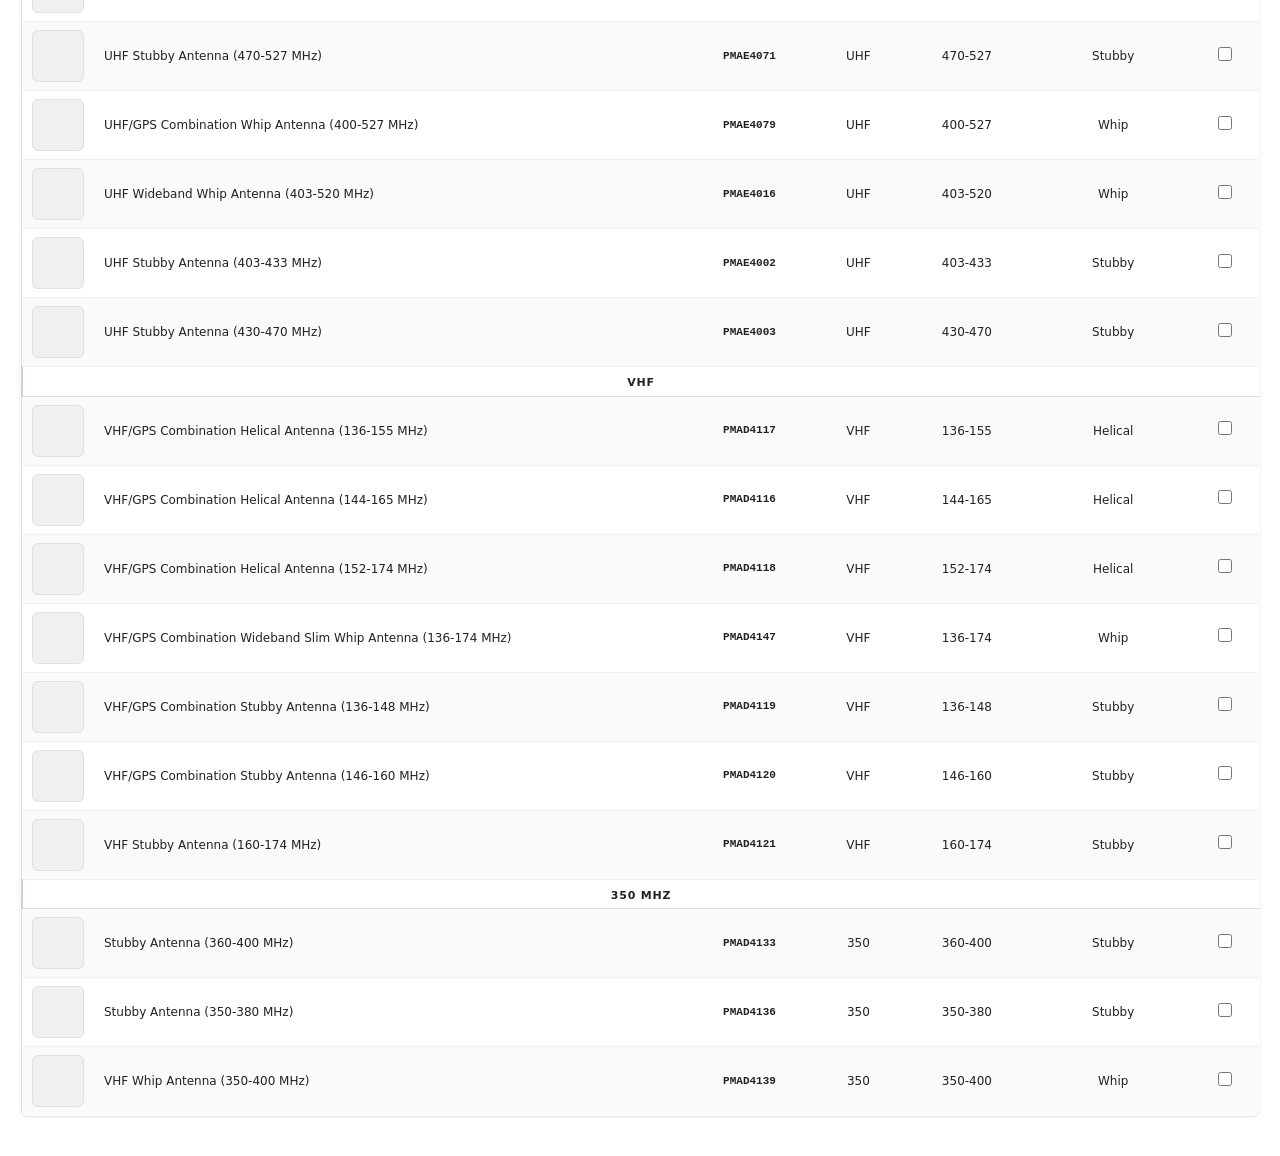
==== commit 1ce23a5f: "Commercial: remove all orphaned else blocks" ====
--- a/pcr-commercial.html
+++ b/pcr-commercial.html
@@ -331,9 +331,6 @@
   var match = all.find(function(x){return x.key===currentRadioKey;});
   if (match) {
     currentRadio = match.label;
-    var info = null;
-    
-    else { info.textContent = ''; info.style.display = 'none'; }
     buildPortablePills();
     buildMobilePills();
     updateBanner();
@@ -343,9 +340,6 @@
     buildPortablePills();
     buildMobilePills();
     selectRadio(first.label, first.key, false);
-    var info = null;
-    
-    else { info.textContent = ''; info.style.display = 'none'; }
   }
 }
 // ---- INIT ----
@@ -378,9 +372,6 @@
     d.innerHTML = '<div class="rtile-name">' + r.label + '</div>';
     d.onclick = () => {
       selectRadio(r.label, r.key, false);
-      var info = null;
-      
-      else { info.textContent = ''; info.style.display = 'none'; }
     };
     row.appendChild(d);
   });
@@ -394,9 +385,6 @@
     d.innerHTML = '<div class="rtile-name">' + r.label + '</div>';
     d.onclick = () => {
       selectRadio(r.label, r.key, true);
-      var info = null;
-      
-      else { info.textContent = ''; info.style.display = 'none'; }
     };
     row.appendChild(d);
   });
@@ -422,11 +410,7 @@
   updateBanner();
 }
 
-function buildVariantStrip(key) {} else {
-    info.textContent = '';
-    info.style.display = 'none';
-  }
-}
+function buildVariantStrip(key) {}
 
 function buildCatBar() {
   const bar = document.getElementById('cat-bar');
